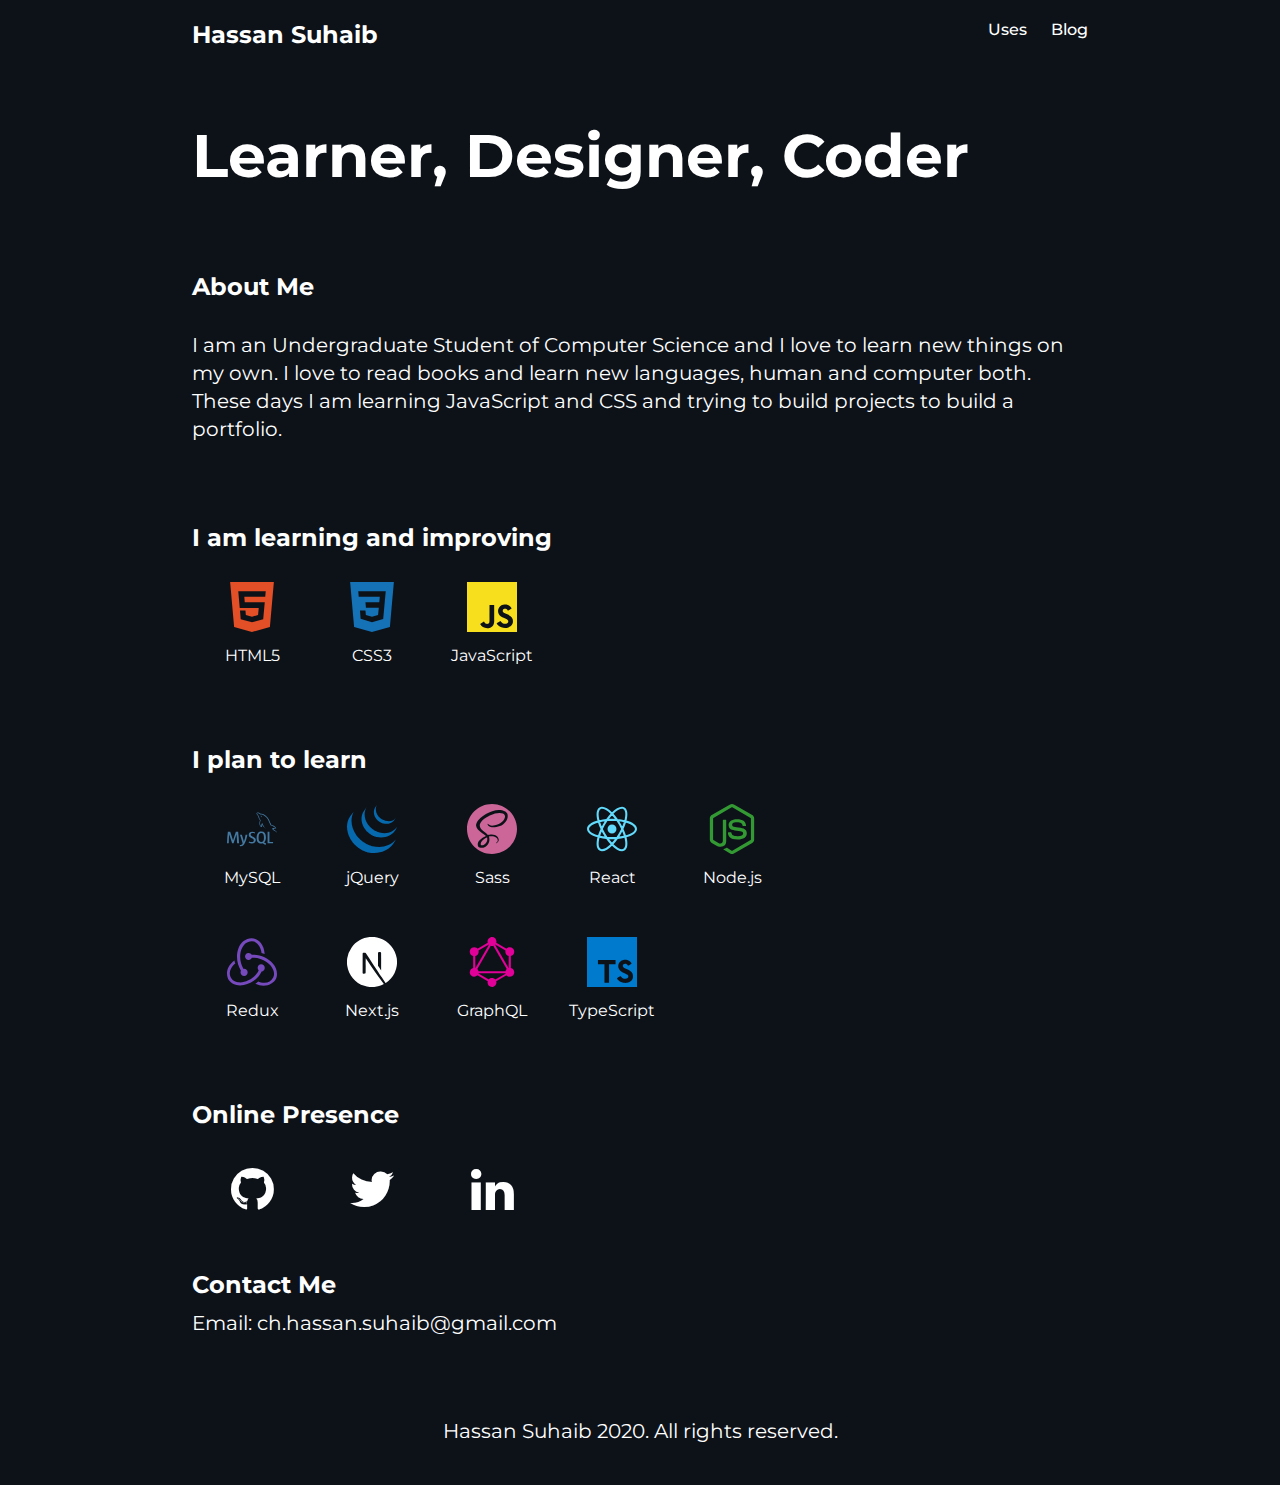
==== index.html @ 9b988c5a "Made some subtle changes" ====
<!DOCTYPE html>
<html>

<head>
    <title>Hassan Suhaib</title>
    <meta name="description" content="Hassan Suhaib is a student of CSS and JavaScript.
         He is learning new technologies to become a full-stack developer.">
    <meta name="keywords" content="CSS, JavaScript, FullStack Web Developer, React, NodeJS">
    <meta name="author" content="Hassan Suhaib">
    <meta name="viewport" content="width=device-width, initial-scale=1.0">
    <link rel="stylesheet" href="/styles/styles.css">
    <link href="https://fonts.googleapis.com/css2?family=Montserrat:wght@400;500;700&display=swap" rel="stylesheet">
    <link href="/styles/icons/css/fontello.css" rel="stylesheet">
</head>

<body>
    <div class="main-content">
        <header>
            <nav>
                <div class="site-name">
                    <h2 id="header-name"><a href="/index.html">Hassan Suhaib</a></h2>
                </div>
                <div class="nav-links">
                    <a href="/uses.html">Uses</a>
                    <a href="https://dev.to/hassansuhaib">Blog</a>
                </div>
            </nav>
            <div class="banner">
                <h1 id="heading">Learner, Designer, Coder</h1>
            </div>
        </header>

        <main>
            <section id="about-me">
                <div class="my-details">
                    <h2>About Me</h2>
                    <p id="about-para">
                        I am an Undergraduate Student of Computer Science and I love to learn new things on my own. I
                        love
                        to read books and learn
                        new languages, human and computer both. These days I am learning JavaScript
                        and CSS and trying to build projects to build a portfolio.
                    </p>
                </div>
            </section>
            <section id="technologies">
                <div class="part-I">
                    <h2>I am learning and improving</h2>
                    <div class="learning">
                        <div class="spacing-svgs">
                            <div data-icon="HTML5" style="fill: rgb(227, 79, 38);">
                                <svg role="img" viewBox="0 0 24 24" xmlns="http://www.w3.org/2000/svg">
                                    <title>HTML5 icon</title>
                                    <path
                                        d="M1.5 0h21l-1.91 21.563L11.977 24l-8.564-2.438L1.5 0zm7.031 9.75l-.232-2.718 10.059.003.23-2.622L5.412 4.41l.698 8.01h9.126l-.326 3.426-2.91.804-2.955-.81-.188-2.11H6.248l.33 4.171L12 19.351l5.379-1.443.744-8.157H8.531z">
                                    </path>
                                </svg></div>
                            <div class="stack-name">HTML5</div>
                        </div>
                        <div class="spacing-svgs">
                            <div data-icon="CSS3" style="fill: rgb(21, 114, 182);">
                                <svg role="img" viewBox="0 0 24 24" xmlns="http://www.w3.org/2000/svg">
                                    <title>CSS3 icon</title>
                                    <path
                                        d="M1.5 0h21l-1.91 21.563L11.977 24l-8.565-2.438L1.5 0zm17.09 4.413L5.41 4.41l.213 2.622 10.125.002-.255 2.716h-6.64l.24 2.573h6.182l-.366 3.523-2.91.804-2.956-.81-.188-2.11h-2.61l.29 3.855L12 19.288l5.373-1.53L18.59 4.414z">
                                    </path>
                                </svg></div>
                            <div class="stack-name">CSS3</div>
                        </div>
                        <div class="spacing-svgs">
                            <div data-icon="JavaScript" style="fill: rgb(247, 223, 30);"><svg role="img"
                                    viewBox="0 0 24 24" xmlns="http://www.w3.org/2000/svg">
                                    <title>JavaScript icon</title>
                                    <path
                                        d="M0 0h24v24H0V0zm22.034 18.276c-.175-1.095-.888-2.015-3.003-2.873-.736-.345-1.554-.585-1.797-1.14-.091-.33-.105-.51-.046-.705.15-.646.915-.84 1.515-.66.39.12.75.42.976.9 1.034-.676 1.034-.676 1.755-1.125-.27-.42-.404-.601-.586-.78-.63-.705-1.469-1.065-2.834-1.034l-.705.089c-.676.165-1.32.525-1.71 1.005-1.14 1.291-.811 3.541.569 4.471 1.365 1.02 3.361 1.244 3.616 2.205.24 1.17-.87 1.545-1.966 1.41-.811-.18-1.26-.586-1.755-1.336l-1.83 1.051c.21.48.45.689.81 1.109 1.74 1.756 6.09 1.666 6.871-1.004.029-.09.24-.705.074-1.65l.046.067zm-8.983-7.245h-2.248c0 1.938-.009 3.864-.009 5.805 0 1.232.063 2.363-.138 2.711-.33.689-1.18.601-1.566.48-.396-.196-.597-.466-.83-.855-.063-.105-.11-.196-.127-.196l-1.825 1.125c.305.63.75 1.172 1.324 1.517.855.51 2.004.675 3.207.405.783-.226 1.458-.691 1.811-1.411.51-.93.402-2.07.397-3.346.012-2.054 0-4.109 0-6.179l.004-.056z">
                                    </path>
                                </svg></div>
                            <div class="stack-name">JavaScript</div>
                        </div>
                    </div>
                </div>
                <div class="part-II">
                    <h2>I plan to learn</h2>
                    <div class="plan-to-learn">
                        <div class="spacing-svgs">
                            <div data-icon="MySQL" style="fill: rgb(68, 121, 161);">
                                <svg role="img" viewBox="0 0 24 24" xmlns="http://www.w3.org/2000/svg">
                                    <title>MySQL icon</title>
                                    <path
                                        d="M16.405 5.676c-.115 0-.193.014-.274.033v.013h.014c.054.104.146.18.214.273.054.107.1.214.154.32l.014-.015c.094-.066.14-.172.14-.333-.04-.047-.046-.094-.08-.14-.04-.067-.126-.1-.18-.153zM5.77 18.87h-.927c-.03-1.562-.123-3.03-.27-4.41h-.008l-1.41 4.41H2.45l-1.4-4.41h-.01c-.103 1.323-.168 2.793-.195 4.41H0c.055-1.966.192-3.81.41-5.53h1.15l1.335 4.064h.008L4.25 13.34h1.095c.242 2.015.384 3.86.428 5.53zm4.017-4.08c-.378 2.045-.876 3.533-1.492 4.46-.482.716-1.01 1.073-1.583 1.073-.153 0-.34-.046-.566-.138v-.494c.11.017.24.026.386.026.268 0 .483-.075.647-.222.197-.18.295-.382.295-.605 0-.155-.077-.47-.23-.944L6.23 14.79h.91l.727 2.36c.164.536.233.91.205 1.123.4-1.064.678-2.227.835-3.483h.88zM22.112 18.87h-2.63v-5.53h.885v4.85h1.745zM18.792 19.005l-1.016-.5c.09-.076.177-.158.255-.25.433-.506.648-1.258.648-2.253 0-1.83-.718-2.746-2.155-2.746-.704 0-1.254.232-1.65.697-.43.508-.646 1.256-.646 2.245 0 .972.19 1.686.574 2.14.35.41.877.615 1.583.615.264 0 .506-.033.725-.098l1.325.772.36-.622zM15.5 17.763c-.225-.36-.337-.94-.337-1.736 0-1.393.424-2.09 1.27-2.09.443 0 .77.167.977.5.224.362.336.936.336 1.723 0 1.404-.424 2.108-1.27 2.108-.445 0-.77-.167-.978-.5zM13.842 17.338c0 .47-.172.856-.516 1.156s-.803.45-1.384.45c-.543 0-1.064-.172-1.573-.515l.237-.476c.438.22.833.328 1.19.328.332 0 .593-.073.783-.22.188-.147.3-.354.3-.615 0-.33-.23-.61-.648-.845-.388-.213-1.163-.657-1.163-.657-.422-.307-.632-.636-.632-1.177 0-.45.157-.81.47-1.085.315-.278.72-.415 1.22-.415.512 0 .98.136 1.4.41l-.213.476c-.36-.152-.715-.23-1.064-.23-.283 0-.502.068-.654.206-.153.136-.248.31-.248.524 0 .328.234.61.666.85.393.215 1.187.67 1.187.67.433.305.648.63.648 1.168zM23.224 11.486c-.535-.014-.95.04-1.297.188-.1.04-.26.04-.274.167.055.053.063.14.11.214.08.134.218.313.346.407.14.11.28.216.427.31.26.16.555.255.81.416.145.094.293.213.44.313.073.05.12.14.214.172v-.02c-.046-.06-.06-.147-.105-.214-.067-.067-.134-.127-.2-.193-.194-.26-.435-.487-.695-.675-.214-.146-.682-.35-.77-.595l-.013-.014c.146-.013.32-.066.46-.106.227-.06.435-.047.67-.106.106-.027.213-.06.32-.094v-.06c-.12-.12-.21-.283-.334-.395-.34-.295-.717-.582-1.104-.823-.21-.134-.476-.22-.697-.334-.08-.04-.214-.06-.26-.127-.12-.146-.19-.34-.275-.514-.192-.368-.38-.775-.547-1.163-.12-.262-.193-.523-.34-.763-.69-1.137-1.437-1.826-2.586-2.5-.247-.14-.543-.2-.856-.274-.167-.008-.334-.02-.5-.027-.11-.047-.216-.174-.31-.235-.38-.24-1.364-.76-1.644-.072-.18.434.267.862.422 1.082.115.153.26.328.34.5.047.116.06.235.107.356.106.294.207.622.347.897.073.14.153.287.247.413.054.073.146.107.167.227-.094.136-.1.334-.154.5-.24.757-.146 1.693.194 2.25.107.166.362.534.703.393.3-.12.234-.5.32-.835.02-.08.007-.133.048-.187v.015c.094.188.188.367.274.555.206.328.566.668.867.895.16.12.287.328.487.402v-.02h-.015c-.043-.058-.1-.086-.154-.133-.12-.12-.255-.267-.35-.4-.28-.377-.527-.79-.747-1.218-.11-.21-.202-.436-.29-.643-.04-.08-.04-.2-.107-.24-.1.146-.247.273-.32.453-.127.288-.14.642-.188 1.01-.027.007-.014 0-.027.014-.214-.052-.287-.274-.367-.46-.2-.475-.233-1.238-.06-1.785.047-.14.247-.582.167-.716-.042-.127-.174-.2-.247-.303-.087-.124-.18-.285-.24-.427-.16-.374-.24-.788-.414-1.162-.08-.173-.22-.354-.334-.513-.127-.18-.267-.307-.368-.52-.033-.073-.08-.194-.027-.274.014-.054.042-.075.094-.09.088-.072.335.022.422.062.247.1.455.194.662.334.094.066.195.193.315.226h.14c.214.047.455.014.655.073.355.114.675.28.962.46.876.556 1.596 1.345 2.085 2.286.08.154.115.295.188.455.14.33.313.663.455.982.14.315.275.636.476.897.1.14.502.213.682.286.133.06.34.115.46.188.23.14.454.3.67.454.11.076.443.243.463.378z">
                                    </path>
                                </svg></div>
                            <div class="stack-name">MySQL</div>
                        </div>

                        <div class="spacing-svgs">
                            <div data-icon="jQuery" style="fill: rgb(7, 105, 173);">
                                <svg role="img" xmlns="http://www.w3.org/2000/svg" viewBox="0 0 24 24">
                                    <title>jQuery icon</title>
                                    <path
                                        d="M1.534 5.874c-2.123 3.05-1.86 7.017-.237 10.256.037.079.078.154.118.229.023.052.049.1.077.149.013.028.031.057.047.083.026.052.054.102.081.152l.157.265c.029.049.057.097.09.146.055.094.12.187.177.281.026.039.05.078.079.117a6.36 6.36 0 0 0 .31.444c.078.107.156.211.24.315.027.038.057.076.085.114l.221.269c.027.031.054.067.083.099.098.118.202.233.306.349 0 .002.003.004.005.007a3.13 3.13 0 0 0 .424.44c.08.082.16.164.245.244l.101.097c.111.104.222.208.339.308.002 0 .003.002.005.003l.057.05c.102.089.205.178.31.26l.125.105c.085.068.173.133.26.2l.136.104c.093.07.192.139.287.207.035.025.07.05.106.073l.029.023.281.185.12.08c.147.094.293.183.438.271.042.021.084.044.123.068.108.062.22.125.329.183.06.034.122.063.184.094.075.042.153.083.233.125a.324.324 0 0 1 .056.023c.033.015.064.031.096.047.12.06.245.117.375.174.024.01.05.02.076.034.144.063.288.123.437.182.034.01.07.027.105.04.135.051.274.103.411.152l.05.018c.153.052.304.102.459.15.036.01.073.023.111.033.159.048.313.105.473.136 10.26 1.87 13.242-6.169 13.242-6.169-2.505 3.262-6.95 4.122-11.16 3.165-.156-.036-.312-.086-.469-.132a13.522 13.522 0 0 1-.567-.181l-.062-.024c-.136-.046-.267-.097-.4-.148a1.613 1.613 0 0 0-.11-.041c-.147-.059-.29-.12-.432-.183-.031-.01-.057-.024-.088-.036a23.41 23.41 0 0 1-.361-.17c-.037-.016-.07-.033-.106-.052-.094-.044-.188-.094-.28-.142a3.942 3.942 0 0 1-.187-.096c-.113-.06-.226-.125-.339-.187-.034-.024-.073-.044-.112-.066a15.902 15.902 0 0 1-.438-.269 2.104 2.104 0 0 1-.118-.079 6.002 6.002 0 0 1-.312-.206c-.035-.023-.067-.048-.103-.073a9.541 9.541 0 0 1-.294-.212c-.042-.034-.087-.066-.132-.1-.088-.069-.177-.135-.265-.208l-.118-.094a10.58 10.58 0 0 1-.334-.281.258.258 0 0 0-.037-.03l-.347-.316-.1-.094c-.082-.083-.166-.163-.25-.245l-.097-.1a9.07 9.07 0 0 1-.309-.323l-.015-.016c-.106-.116-.209-.234-.313-.354-.027-.031-.052-.064-.08-.097l-.226-.277a21.248 21.248 0 0 1-.34-.448C2.16 11.786 1.315 7.386 3.184 3.777M8.121 3.305c-1.539 2.209-1.452 5.163-.254 7.499a9.1 9.1 0 0 0 .677 1.132c.23.33.484.72.792.986.107.122.223.24.344.359l.09.09c.114.11.231.218.35.325l.015.013a9.855 9.855 0 0 0 .414.342c.034.023.063.05.096.073.14.108.281.212.427.315l.015.009c.062.045.128.086.198.13.028.018.06.042.09.06.106.068.21.132.317.197.017.007.032.016.048.023.09.055.188.108.282.157.033.02.065.035.099.054.067.033.133.068.197.102l.032.014c.135.066.273.128.408.19.034.013.063.024.092.038.111.048.224.094.335.137.05.017.097.037.144.052.102.038.209.073.31.108l.14.045c.146.045.294.104.448.129 7.92 1.313 9.754-4.787 9.754-4.787-1.651 2.376-4.846 3.508-8.251 2.624a8.03 8.03 0 0 1-.448-.13c-.048-.013-.09-.028-.136-.042-.104-.036-.211-.071-.312-.109l-.144-.054c-.112-.045-.226-.087-.335-.135-.034-.015-.065-.025-.091-.04-.14-.063-.281-.125-.417-.192l-.206-.107-.119-.06c-.092-.048-.177-.098-.265-.15a.62.62 0 0 1-.062-.034c-.106-.066-.216-.13-.317-.198-.034-.019-.065-.042-.097-.062l-.208-.136c-.144-.1-.285-.208-.427-.312-.032-.029-.063-.053-.094-.079-1.497-1.177-2.678-2.786-3.238-4.608-.59-1.894-.46-4.018.559-5.742M13.66 1.384c-.908 1.332-.995 2.986-.37 4.455.664 1.56 2.022 2.785 3.604 3.365.065.025.128.046.195.07l.088.027c.092.029.185.063.28.084 4.376.844 5.56-2.247 5.879-2.701-1.042 1.496-2.789 1.855-4.932 1.334a4.844 4.844 0 0 1-.516-.16 6.344 6.344 0 0 1-.617-.254 6.521 6.521 0 0 1-1.08-.66c-1.92-1.454-3.109-4.23-1.857-6.491">
                                    </path>
                                </svg></div>
                            <div class="stack-name">jQuery</div>
                        </div>
                        <div class="spacing-svgs">
                            <div data-icon="Sass" style="fill: rgb(204, 102, 153);">
                                <svg role="img" viewBox="0 0 24 24" xmlns="http://www.w3.org/2000/svg">
                                    <title>Sass icon</title>
                                    <path
                                        d="M12 0c6.627 0 12 5.373 12 12s-5.373 12-12 12S0 18.627 0 12 5.373 0 12 0zM9.615 15.998c.175.645.156 1.248-.024 1.792l-.065.18c-.024.061-.052.12-.078.176-.14.29-.326.56-.555.81-.698.759-1.672 1.047-2.09.805-.45-.262-.226-1.335.584-2.19.871-.918 2.12-1.509 2.12-1.509v-.003l.108-.061zm9.911-10.861c-.542-2.133-4.077-2.834-7.422-1.645-1.989.707-4.144 1.818-5.693 3.267C4.568 8.48 4.275 9.98 4.396 10.607c.427 2.211 3.457 3.657 4.703 4.73v.006c-.367.18-3.056 1.529-3.686 2.925-.675 1.47.105 2.521.615 2.655 1.575.436 3.195-.36 4.065-1.649.84-1.261.766-2.881.404-3.676.496-.135 1.08-.195 1.83-.104 2.101.24 2.521 1.56 2.43 2.1-.09.539-.523.854-.674.944-.15.091-.195.12-.181.181.015.09.091.09.21.075.165-.03 1.096-.45 1.141-1.471.045-1.29-1.186-2.729-3.375-2.7-.9.016-1.471.091-1.875.256-.03-.045-.061-.075-.105-.105-1.35-1.455-3.855-2.475-3.75-4.41.03-.705.285-2.564 4.8-4.814 3.705-1.846 6.661-1.335 7.171-.21.733 1.604-1.576 4.59-5.431 5.024-1.47.165-2.235-.404-2.431-.615-.209-.225-.239-.24-.314-.194-.12.06-.045.255 0 .375.12.3.585.825 1.396 1.095.704.225 2.43.359 4.5-.45 2.324-.899 4.139-3.405 3.614-5.505l.073.067z">
                                    </path>
                                </svg></div>
                            <div class="stack-name">Sass</div>
                        </div>
                        <div class="spacing-svgs">
                            <div data-icon="React" style="fill: rgb(97, 218, 251);">
                                <svg role="img" viewBox="0 0 24 24" xmlns="http://www.w3.org/2000/svg">
                                    <title>React icon</title>
                                    <path
                                        d="M12 9.861A2.139 2.139 0 1 0 12 14.139 2.139 2.139 0 1 0 12 9.861zM6.008 16.255l-.472-.12C2.018 15.246 0 13.737 0 11.996s2.018-3.25 5.536-4.139l.472-.119.133.468a23.53 23.53 0 0 0 1.363 3.578l.101.213-.101.213a23.307 23.307 0 0 0-1.363 3.578l-.133.467zM5.317 8.95c-2.674.751-4.315 1.9-4.315 3.046 0 1.145 1.641 2.294 4.315 3.046a24.95 24.95 0 0 1 1.182-3.046A24.752 24.752 0 0 1 5.317 8.95zM17.992 16.255l-.133-.469a23.357 23.357 0 0 0-1.364-3.577l-.101-.213.101-.213a23.42 23.42 0 0 0 1.364-3.578l.133-.468.473.119c3.517.889 5.535 2.398 5.535 4.14s-2.018 3.25-5.535 4.139l-.473.12zm-.491-4.259c.48 1.039.877 2.06 1.182 3.046 2.675-.752 4.315-1.901 4.315-3.046 0-1.146-1.641-2.294-4.315-3.046a24.788 24.788 0 0 1-1.182 3.046zM5.31 8.945l-.133-.467C4.188 4.992 4.488 2.494 6 1.622c1.483-.856 3.864.155 6.359 2.716l.34.349-.34.349a23.552 23.552 0 0 0-2.422 2.967l-.135.193-.235.02a23.657 23.657 0 0 0-3.785.61l-.472.119zm1.896-6.63c-.268 0-.505.058-.705.173-.994.573-1.17 2.565-.485 5.253a25.122 25.122 0 0 1 3.233-.501 24.847 24.847 0 0 1 2.052-2.544c-1.56-1.519-3.037-2.381-4.095-2.381zM16.795 22.677c-.001 0-.001 0 0 0-1.425 0-3.255-1.073-5.154-3.023l-.34-.349.34-.349a23.53 23.53 0 0 0 2.421-2.968l.135-.193.234-.02a23.63 23.63 0 0 0 3.787-.609l.472-.119.134.468c.987 3.484.688 5.983-.824 6.854a2.38 2.38 0 0 1-1.205.308zm-4.096-3.381c1.56 1.519 3.037 2.381 4.095 2.381h.001c.267 0 .505-.058.704-.173.994-.573 1.171-2.566.485-5.254a25.02 25.02 0 0 1-3.234.501 24.674 24.674 0 0 1-2.051 2.545zM18.69 8.945l-.472-.119a23.479 23.479 0 0 0-3.787-.61l-.234-.02-.135-.193a23.414 23.414 0 0 0-2.421-2.967l-.34-.349.34-.349C14.135 1.778 16.515.767 18 1.622c1.512.872 1.812 3.37.824 6.855l-.134.468zM14.75 7.24c1.142.104 2.227.273 3.234.501.686-2.688.509-4.68-.485-5.253-.988-.571-2.845.304-4.8 2.208A24.849 24.849 0 0 1 14.75 7.24zM7.206 22.677A2.38 2.38 0 0 1 6 22.369c-1.512-.871-1.812-3.369-.823-6.854l.132-.468.472.119c1.155.291 2.429.496 3.785.609l.235.02.134.193a23.596 23.596 0 0 0 2.422 2.968l.34.349-.34.349c-1.898 1.95-3.728 3.023-5.151 3.023zm-1.19-6.427c-.686 2.688-.509 4.681.485 5.254.987.563 2.843-.305 4.8-2.208a24.998 24.998 0 0 1-2.052-2.545 24.976 24.976 0 0 1-3.233-.501zM12 16.878c-.823 0-1.669-.036-2.516-.106l-.235-.02-.135-.193a30.388 30.388 0 0 1-1.35-2.122 30.354 30.354 0 0 1-1.166-2.228l-.1-.213.1-.213a30.3 30.3 0 0 1 1.166-2.228c.414-.716.869-1.43 1.35-2.122l.135-.193.235-.02a29.785 29.785 0 0 1 5.033 0l.234.02.134.193a30.006 30.006 0 0 1 2.517 4.35l.101.213-.101.213a29.6 29.6 0 0 1-2.517 4.35l-.134.193-.234.02c-.847.07-1.694.106-2.517.106zm-2.197-1.084c1.48.111 2.914.111 4.395 0a29.006 29.006 0 0 0 2.196-3.798 28.585 28.585 0 0 0-2.197-3.798 29.031 29.031 0 0 0-4.394 0 28.477 28.477 0 0 0-2.197 3.798 29.114 29.114 0 0 0 2.197 3.798z">
                                    </path>
                                </svg></div>
                            <div class="stack-name">React</div>
                        </div>
                        <div class="spacing-svgs">
                            <div data-icon="Node.js" style="fill: rgb(51, 153, 51);">
                                <svg role="img" viewBox="0 0 24 24" xmlns="http://www.w3.org/2000/svg">
                                    <title>Node.js icon</title>
                                    <path
                                        d="M11.998,24c-0.321,0-0.641-0.084-0.922-0.247l-2.936-1.737c-0.438-0.245-0.224-0.332-0.08-0.383 c0.585-0.203,0.703-0.25,1.328-0.604c0.065-0.037,0.151-0.023,0.218,0.017l2.256,1.339c0.082,0.045,0.197,0.045,0.272,0l8.795-5.076 c0.082-0.047,0.134-0.141,0.134-0.238V6.921c0-0.099-0.053-0.192-0.137-0.242l-8.791-5.072c-0.081-0.047-0.189-0.047-0.271,0 L3.075,6.68C2.99,6.729,2.936,6.825,2.936,6.921v10.15c0,0.097,0.054,0.189,0.139,0.235l2.409,1.392 c1.307,0.654,2.108-0.116,2.108-0.89V7.787c0-0.142,0.114-0.253,0.256-0.253h1.115c0.139,0,0.255,0.112,0.255,0.253v10.021 c0,1.745-0.95,2.745-2.604,2.745c-0.508,0-0.909,0-2.026-0.551L2.28,18.675c-0.57-0.329-0.922-0.945-0.922-1.604V6.921 c0-0.659,0.353-1.275,0.922-1.603l8.795-5.082c0.557-0.315,1.296-0.315,1.848,0l8.794,5.082c0.57,0.329,0.924,0.944,0.924,1.603 v10.15c0,0.659-0.354,1.273-0.924,1.604l-8.794,5.078C12.643,23.916,12.324,24,11.998,24z M19.099,13.993 c0-1.9-1.284-2.406-3.987-2.763c-2.731-0.361-3.009-0.548-3.009-1.187c0-0.528,0.235-1.233,2.258-1.233 c1.807,0,2.473,0.389,2.747,1.607c0.024,0.115,0.129,0.199,0.247,0.199h1.141c0.071,0,0.138-0.031,0.186-0.081 c0.048-0.054,0.074-0.123,0.067-0.196c-0.177-2.098-1.571-3.076-4.388-3.076c-2.508,0-4.004,1.058-4.004,2.833 c0,1.925,1.488,2.457,3.895,2.695c2.88,0.282,3.103,0.703,3.103,1.269c0,0.983-0.789,1.402-2.642,1.402 c-2.327,0-2.839-0.584-3.011-1.742c-0.02-0.124-0.126-0.215-0.253-0.215h-1.137c-0.141,0-0.254,0.112-0.254,0.253 c0,1.482,0.806,3.248,4.655,3.248C17.501,17.007,19.099,15.91,19.099,13.993z">
                                    </path>
                                </svg></div>
                            <div class="stack-name">Node.js</div>
                        </div>
                        <div class="spacing-svgs">
                            <div data-icon="Redux" style="fill: rgb(118, 74, 188);">
                                <svg role="img" viewBox="0 0 24 24" xmlns="http://www.w3.org/2000/svg">
                                    <title>Redux icon</title>
                                    <path
                                        d="M16.633 16.504c.869-.075 1.543-.84 1.499-1.754-.046-.914-.795-1.648-1.708-1.648h-.061c-.943.031-1.678.824-1.648 1.769.03.479.226.869.494 1.153-1.048 2.038-2.621 3.536-5.004 4.795-1.603.838-3.296 1.154-4.944.929-1.378-.194-2.456-.81-3.116-1.798-.988-1.499-1.078-3.116-.255-4.734.601-1.169 1.499-2.023 2.099-2.443-.15-.389-.33-1.048-.42-1.542-4.436 3.177-3.985 7.521-2.637 9.574 1.004 1.498 3.057 2.456 5.304 2.456.599 0 1.229-.044 1.843-.194 3.896-.749 6.847-3.086 8.54-6.532l.014-.031zM21.981 12.758c-2.321-2.727-5.738-4.225-9.634-4.225h-.51c-.253-.554-.837-.899-1.497-.899h-.045c-.943 0-1.678.81-1.647 1.753.03.898.794 1.648 1.708 1.648h.074c.675-.03 1.259-.45 1.498-1.049h.555c2.309 0 4.495.674 6.488 1.992 1.527 1.004 2.622 2.322 3.236 3.896.538 1.288.509 2.547-.045 3.597-.854 1.647-2.293 2.517-4.195 2.517-1.199 0-2.367-.375-2.967-.644-.359.298-.959.793-1.394 1.093 1.318.598 2.652.943 3.94.943 2.922 0 5.093-1.647 5.918-3.236.898-1.798.824-4.824-1.469-7.416l-.014.03zM6.49 17.042c.029.899.793 1.648 1.708 1.648h.06c.959-.03 1.693-.823 1.648-1.768 0-.899-.779-1.647-1.693-1.647h-.061c-.06 0-.149 0-.225.029-1.243-2.098-1.768-4.346-1.572-6.771.119-1.828.719-3.417 1.797-4.735.899-1.124 2.592-1.679 3.746-1.708 3.236-.061 4.585 3.971 4.689 5.574l1.498.449c-.345-4.914-3.4-7.492-6.322-7.492-2.742 0-5.273 1.993-6.293 4.915-1.393 3.896-.479 7.641 1.229 10.638-.149.195-.239.539-.209.868z">
                                    </path>
                                </svg></div>
                            <div class="stack-name">Redux</div>
                        </div>
                        <div class="spacing-svgs">
                            <div data-icon="Next.js" style="fill: rgb(255, 255, 255);"><svg role="img"
                                    viewBox="0 0 24 24" xmlns="http://www.w3.org/2000/svg">
                                    <title>Next.js icon</title>
                                    <path
                                        d="M17.813 22.502c-.089.047-.084.066.005.021a.228.228 0 0 0 .07-.047c0-.016-.002-.014-.075.026zm.178-.094c-.042.033-.042.035.009.009.028-.014.052-.03.052-.035 0-.019-.012-.014-.061.026zm.117-.071c-.042.033-.042.035.009.009.028-.014.052-.03.052-.035 0-.019-.012-.014-.061.026zm.117-.07c-.042.033-.042.035.009.009.028-.014.052-.03.052-.035 0-.019-.012-.014-.061.026zm.162-.105c-.082.052-.108.087-.035.047.052-.03.136-.094.122-.096a.466.466 0 0 0-.087.049zM11.214.006c-.052.005-.216.021-.364.033-3.408.307-6.601 2.146-8.623 4.973a11.876 11.876 0 0 0-2.118 5.243c-.096.659-.108.854-.108 1.748s.012 1.088.108 1.748c.652 4.506 3.859 8.292 8.208 9.695.779.251 1.6.422 2.533.525.364.04 1.935.04 2.299 0 1.611-.178 2.977-.577 4.323-1.264.206-.106.246-.134.218-.157a231.73 231.73 0 0 1-1.954-2.62l-1.919-2.592-2.404-3.558a332.01 332.01 0 0 0-2.421-3.556c-.009-.002-.019 1.579-.023 3.509-.007 3.38-.009 3.516-.052 3.596a.424.424 0 0 1-.206.213c-.075.038-.141.045-.495.045H7.81l-.108-.068a.442.442 0 0 1-.157-.171l-.049-.106.005-4.703.007-4.705.073-.091a.637.637 0 0 1 .174-.143c.096-.047.134-.052.54-.052.479 0 .558.019.683.155a466.83 466.83 0 0 1 2.895 4.361c1.558 2.362 3.687 5.587 4.734 7.171l1.9 2.878.096-.063a12.34 12.34 0 0 0 2.465-2.163 11.94 11.94 0 0 0 2.824-6.134c.096-.659.108-.854.108-1.748s-.012-1.088-.108-1.748c-.652-4.506-3.859-8.292-8.208-9.695a12.552 12.552 0 0 0-2.498-.523c-.225-.023-1.776-.049-1.97-.03zm4.912 7.258a.471.471 0 0 1 .237.277c.019.061.023 1.365.019 4.304l-.007 4.218-.744-1.14-.746-1.14v-3.066c0-1.982.009-3.096.023-3.15a.484.484 0 0 1 .232-.296c.096-.049.131-.054.5-.054.347 0 .408.005.486.047z">
                                    </path>
                                </svg></div>
                            <div class="stack-name">Next.js</div>
                        </div>
                        <div class="spacing-svgs">
                            <div data-icon="GraphQL" style="fill: rgb(225, 0, 152);">
                                <svg role="img" viewBox="0 0 24 24" xmlns="http://www.w3.org/2000/svg">
                                    <title>GraphQL icon</title>
                                    <path
                                        d="M14.051 2.751l4.935 2.85c.816-.859 2.173-.893 3.032-.077.148.14.274.301.377.477.589 1.028.232 2.339-.796 2.928-.174.1-.361.175-.558.223v5.699c1.146.273 1.854 1.423 1.58 2.569-.048.204-.127.4-.232.581-.592 1.023-1.901 1.374-2.927.782-.196-.113-.375-.259-.526-.429l-4.905 2.832c.372 1.124-.238 2.335-1.361 2.706-.217.071-.442.108-.67.108-1.181.001-2.139-.955-2.14-2.136 0-.205.029-.41.088-.609l-4.936-2.847c-.816.854-2.171.887-3.026.07-.854-.816-.886-2.171-.07-3.026.283-.297.646-.506 1.044-.603l.001-5.699c-1.15-.276-1.858-1.433-1.581-2.584.047-.198.123-.389.224-.566.592-1.024 1.902-1.374 2.927-.782.177.101.339.228.48.377l4.938-2.85C9.613 1.612 10.26.423 11.39.088 11.587.029 11.794 0 12 0c1.181-.001 2.139.954 2.14 2.134.001.209-.03.418-.089.617zm-.515.877c-.019.021-.037.039-.058.058l6.461 11.19c.026-.009.056-.016.082-.023V9.146c-1.145-.283-1.842-1.442-1.558-2.588.006-.024.012-.049.019-.072l-4.946-2.858zm-3.015.059l-.06-.06-4.946 2.852c.327 1.135-.327 2.318-1.461 2.645-.026.008-.051.014-.076.021v5.708l.084.023 6.461-11.19-.002.001zm2.076.507c-.39.112-.803.112-1.192 0l-6.46 11.189c.294.283.502.645.6 1.041h12.911c.097-.398.307-.761.603-1.044L12.597 4.194zm.986 16.227l4.913-2.838c-.015-.047-.027-.094-.038-.142H5.542l-.021.083 4.939 2.852c.388-.404.934-.653 1.54-.653.627 0 1.19.269 1.583.698z">
                                    </path>
                                </svg></div>
                            <div class="stack-name">GraphQL</div>
                        </div>
                        <div class="spacing-svgs">
                            <div data-icon="TypeScript" style="fill: rgb(0, 122, 204);"><svg role="img"
                                    viewBox="0 0 24 24" xmlns="http://www.w3.org/2000/svg">
                                    <title>TypeScript icon</title>
                                    <path
                                        d="M0 12v12h24V0H0zm19.341-.956c.61.152 1.074.423 1.501.865.221.236.549.666.575.77.008.03-1.036.73-1.668 1.123-.023.015-.115-.084-.217-.236-.31-.45-.633-.644-1.128-.678-.728-.05-1.196.331-1.192.967a.88.88 0 0 0 .102.45c.16.331.458.53 1.39.933 1.719.74 2.454 1.227 2.911 1.92.51.773.625 2.008.278 2.926-.38.998-1.325 1.676-2.655 1.9-.411.073-1.386.062-1.828-.018-.964-.172-1.878-.648-2.442-1.273-.221-.243-.652-.88-.625-.925.011-.016.11-.077.22-.141.108-.061.511-.294.892-.515l.69-.4.145.214c.202.308.643.731.91.872.766.404 1.817.347 2.335-.118a.883.883 0 0 0 .313-.72c0-.278-.035-.4-.18-.61-.186-.266-.567-.49-1.649-.96-1.238-.533-1.771-.864-2.259-1.39a3.165 3.165 0 0 1-.659-1.2c-.091-.339-.114-1.189-.042-1.531.255-1.197 1.158-2.03 2.461-2.278.423-.08 1.406-.05 1.821.053zm-5.634 1.002l.008.983H10.59v8.876H8.38v-8.876H5.258v-.964c0-.534.011-.98.026-.99.012-.016 1.913-.024 4.217-.02l4.195.012z">
                                    </path>
                                </svg></div>
                            <div class="stack-name">TypeScript</div>
                        </div>
                    </div>
                </div>
            </section>
            <section id="social">
                <div class="follow">
                    <h2>Online Presence</h2>
                    <div class="icons-fm">
                        <a href="https://www.github.com/hassansuhaib" target="_blank"><i
                                class="icon-github-circled"></i></a>
                        <a href="https://www.twitter.com/HassanSb_" target="_blank"><i class="icon-twitter"></i></a>
                        <a href="https://www.linkedin.com/in/hassansuhaib/" target="_blank"><i
                                class="icon-linkedin"></i></a>
                    </div>

                </div>
                <div class="contact">
                    <h2>Contact Me</h2>
                    <ul>
                        <li>Email: ch.hassan.suhaib@gmail.com</li>
                    </ul>
                </div>
            </section>
        </main>

        <footer>
            <p id="footer-content">Hassan Suhaib 2020. All rights reserved.</p>
        </footer>
    </div>
</body>

</html>
---- styles/styles.css ----
/* Global Styling */

* {
    box-sizing: border-box;
    margin: 0;
    padding: 0;
    font-family: 'Montserrat', sans-serif;
    background-color: #0D1219;
    color: rgba(255, 255, 255, 1);
}

ul {
    list-style: none;
}

p, li {
    font-size: 20px;
    line-height: 1.75rem;
}

/* Navbar Styling */

body {
    display: flex;
    flex-direction: column;
}

.main-content {
    align-self: center;
    width: 70%;
}

nav {
    padding: 20px 0;
    display: flex;
    justify-content: space-between;
}

nav a {
    text-decoration: none;
}

.nav-links a {
    text-decoration: none;
    color: inherit;
    font-weight: 500;
    margin-left: 20px;
    position: relative;
}

.nav-links a::after {
    content: '';
    top: 0;
    left: 0;
    transform: translateY(10px);
    transition: transform 0.3s ease;
    opacity: 0;
    height: 100%;
    width: 100%;
    border-bottom: 2px solid rgba(255, 255, 255, 0.8);
    position: absolute;
}

.nav-links a:hover::after {
    opacity: 1;
    transform: translateY(0);
}

/* Header Styling */

#heading {
    font-size: 60px;
}

.banner {
    display: flex;
    justify-content: flex-start;
    margin-top: 50px;
}

/* Main Styling */

main {
    display: flex;
    flex-direction: column;
    justify-content: center;
}

/* All Section */

section h2 {
    margin-bottom: 10px;
}

/* Section: About Me */

#about-me {
    margin-top: 80px;
}

#about-para {
    margin-top: 30px;
}

/* Section: Technologies */

#technologies {
    margin-top: 80px;
}

.learning {
    display: flex;
    flex-wrap: wrap;
    margin-top: 30px;
}

.part-II {
    margin-top: 30px;
}

.plan-to-learn {
    display: flex;
    flex-wrap: wrap;
    margin-top: 30px;
    width: 80%;
}

svg {
    display: inline-block;
    width: 50px;
    margin: 0px auto;
}

.spacing-svgs {
    margin-bottom: 40px;
    padding: 0 10px;
    text-align: center;
    width: 120px;
}

.stack-name {
    padding: 10px 0;
}

/* Section: Social */

#social {
    margin-top: 30px;
}

.contact {
    margin-top: 50px;
}

i {
    font-size: 50px;
    padding: 0 25px;
}

.icons-fm {
    display: flex;
    flex-wrap: wrap;
    margin-top: 30px;
}

/* Footer Styling */

footer {
    text-align: center;
    padding: 40px 0;
    margin-top: 40px;
}

/* Large Laptops */

@media only screen and (max-width: 1200px) {
    .main-content {
        width: 60%;
    }
    * {
        color: red;
    }
}
---- styles/icons/css/fontello.css ----
@font-face {
  font-family: 'fontello';
  src: url('../font/fontello.eot?8138641');
  src: url('../font/fontello.eot?8138641#iefix') format('embedded-opentype'),
       url('../font/fontello.woff2?8138641') format('woff2'),
       url('../font/fontello.woff?8138641') format('woff'),
       url('../font/fontello.ttf?8138641') format('truetype'),
       url('../font/fontello.svg?8138641#fontello') format('svg');
  font-weight: normal;
  font-style: normal;
}
/* Chrome hack: SVG is rendered more smooth in Windozze. 100% magic, uncomment if you need it. */
/* Note, that will break hinting! In other OS-es font will be not as sharp as it could be */
/*
@media screen and (-webkit-min-device-pixel-ratio:0) {
  @font-face {
    font-family: 'fontello';
    src: url('../font/fontello.svg?8138641#fontello') format('svg');
  }
}
*/
 
 [class^="icon-"]:before, [class*=" icon-"]:before {
  font-family: "fontello";
  font-style: normal;
  font-weight: normal;
  speak: none;
 
  display: inline-block;
  text-decoration: inherit;
  width: 1em;
  margin-right: .2em;
  text-align: center;
  /* opacity: .8; */
 
  /* For safety - reset parent styles, that can break glyph codes*/
  font-variant: normal;
  text-transform: none;
 
  /* fix buttons height, for twitter bootstrap */
  line-height: 1em;
 
  /* Animation center compensation - margins should be symmetric */
  /* remove if not needed */
  margin-left: .2em;
 
  /* you can be more comfortable with increased icons size */
  /* font-size: 120%; */
 
  /* Font smoothing. That was taken from TWBS */
  -webkit-font-smoothing: antialiased;
  -moz-osx-font-smoothing: grayscale;
 
  /* Uncomment for 3D effect */
  /* text-shadow: 1px 1px 1px rgba(127, 127, 127, 0.3); */
}
 
.icon-twitter:before { content: '\f099'; } /* '' */
.icon-facebook:before { content: '\f09a'; } /* '' */
.icon-github-circled:before { content: '\f09b'; } /* '' */
.icon-linkedin:before { content: '\f0e1'; } /* '' */
.icon-stackoverflow:before { content: '\f16c'; } /* '' */
.icon-medium:before { content: '\f23a'; } /* '' */
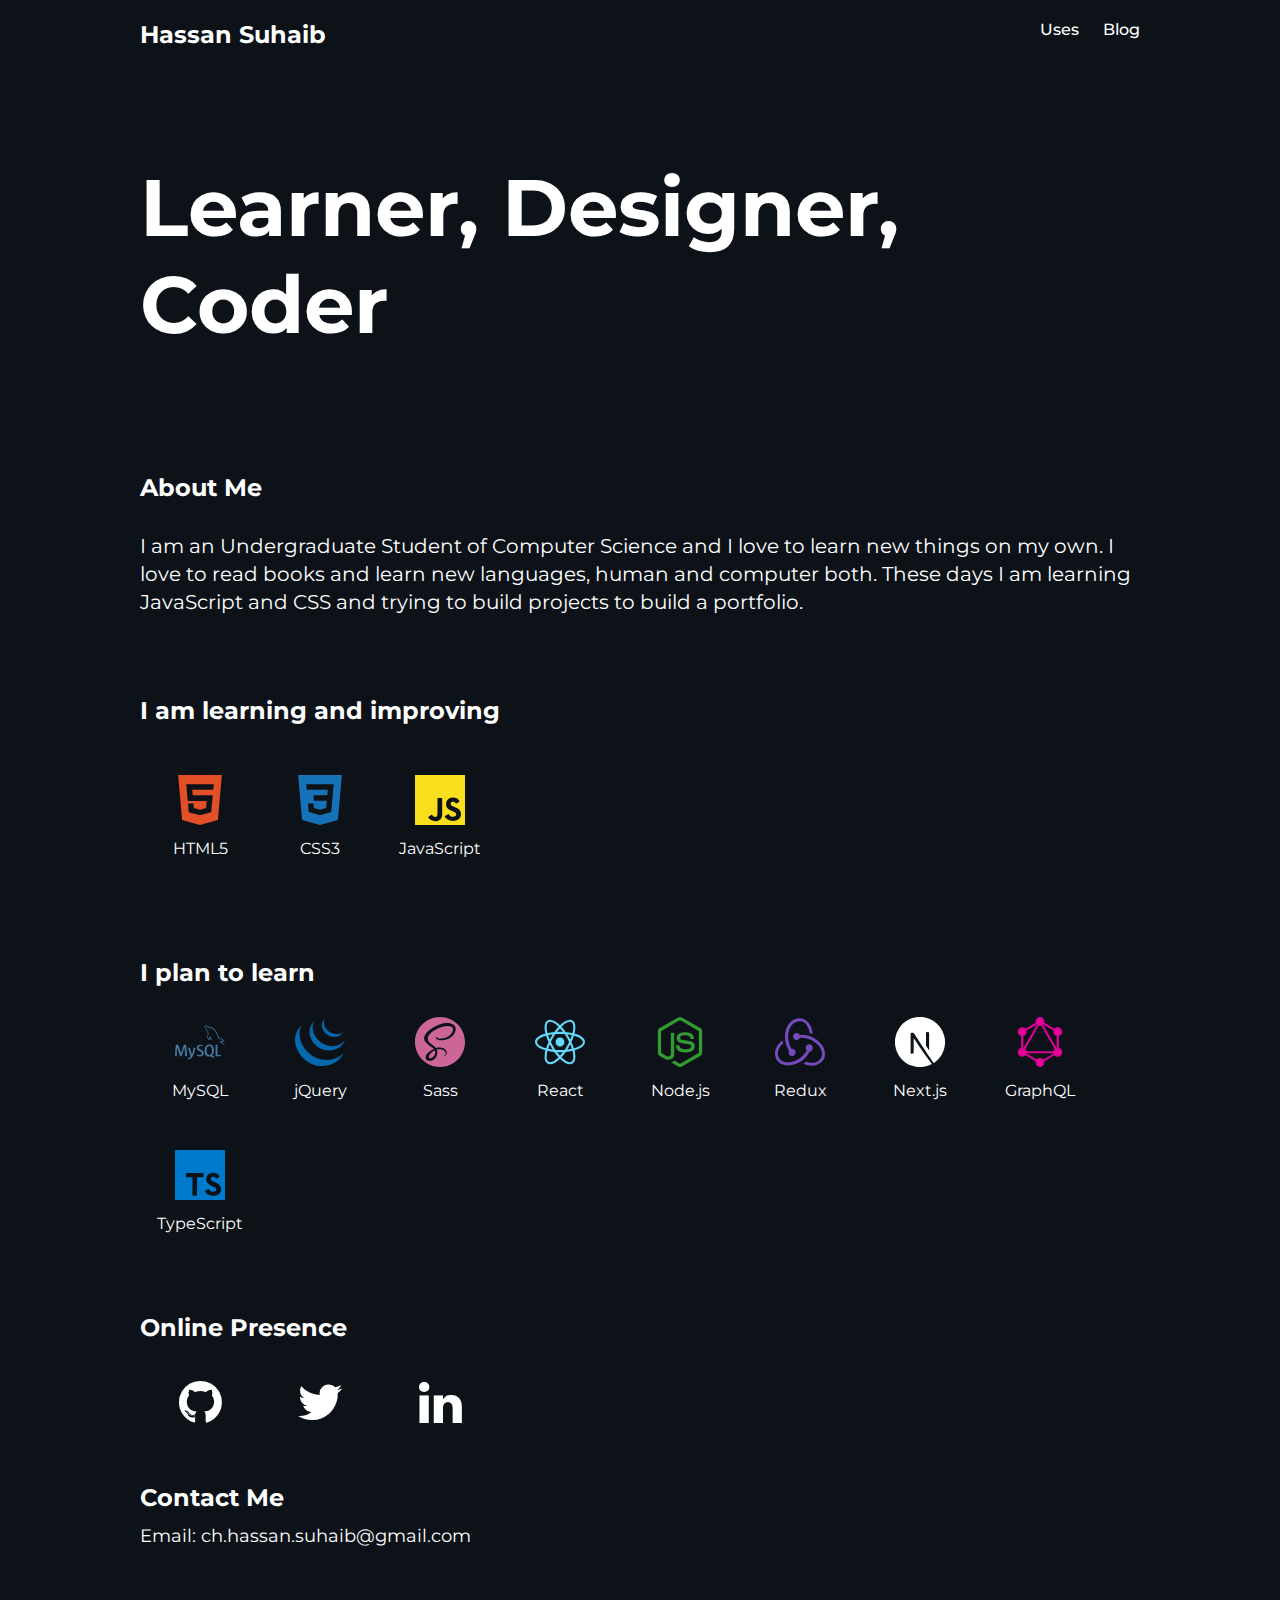
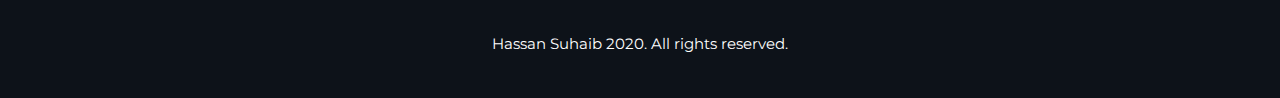
==== commit 532e1e64: "working condition" ====
--- a/index.html
+++ b/index.html
@@ -190,9 +190,7 @@
                 </div>
                 <div class="contact">
                     <h2>Contact Me</h2>
-                    <ul>
-                        <li>Email: ch.hassan.suhaib@gmail.com</li>
-                    </ul>
+                    <p id="email">Email: ch.hassan.suhaib@gmail.com</p>
                 </div>
             </section>
         </main>
--- a/styles/styles.css
+++ b/styles/styles.css
@@ -27,7 +27,7 @@
 
 .main-content {
     align-self: center;
-    width: 70%;
+    width: 1000px;
 }
 
 nav {
@@ -69,7 +69,8 @@
 /* Header Styling */
 
 #heading {
-    font-size: 60px;
+    font-size: 80px;
+    padding: 40px 0;
 }
 
 .banner {
@@ -96,6 +97,7 @@
 
 #about-me {
     margin-top: 80px;
+    width: 100%;
 }
 
 #about-para {
@@ -111,18 +113,18 @@
 .learning {
     display: flex;
     flex-wrap: wrap;
-    margin-top: 30px;
+    margin-top: 50px;
 }
 
 .part-II {
-    margin-top: 30px;
+    margin-top: 50px;
 }
 
 .plan-to-learn {
     display: flex;
     flex-wrap: wrap;
     margin-top: 30px;
-    width: 80%;
+    width: 100%;
 }
 
 svg {
@@ -163,6 +165,10 @@
     margin-top: 30px;
 }
 
+#email {
+    font-size: 18px;
+}
+
 /* Footer Styling */
 
 footer {
@@ -171,13 +177,81 @@
     margin-top: 40px;
 }
 
-/* Large Laptops */
+#footer-content {
+    font-size: 15px;
+}
+
+/* "Uses.html" specific styling */
+
+#use-heading {
+    font-size: 60px;
+}
+
+.use-top {
+    padding: 50px 0;
+}
+
+.use-content h2 {
+    font-size: 40px;
+}
+
+.use-content h3 {
+    font-size: 25px;
+}
+
+.name-item {
+    margin-top: 30px;
+}
+
+.software {
+    margin-top: 50px;
+    margin-bottom: 20px;
+}
+
+.hardware {
+    margin-top: 80px;
+    margin-bottom: 50px;
+}
 
 @media only screen and (max-width: 1200px) {
     .main-content {
-        width: 60%;
-    }
-    * {
-        color: red;
+        width: 800px;
+    }
+    #heading {
+        font-size: 60px;
+        padding: 30px 0;
+    }
+}
+
+@media only screen and (max-width: 992px) {
+    .main-content {
+        width: 600px;
+    }
+    #heading {
+        font-size: 60px;
+        padding: 20px 0;
+    }
+}
+
+@media only screen and (max-width: 768px) {
+    .main-content {
+        width: 500px;
+    }
+    #heading {
+        font-size: 40px;
+        padding: 10px 0;
+    }
+}
+
+@media only screen and (max-width: 600px) {
+    .main-content {
+        width: 90%;
+    }
+    #heading {
+        font-size: 40px;
+        padding: 0;
+    }
+    .use-content{
+        line-height: 2rem;
     }
 }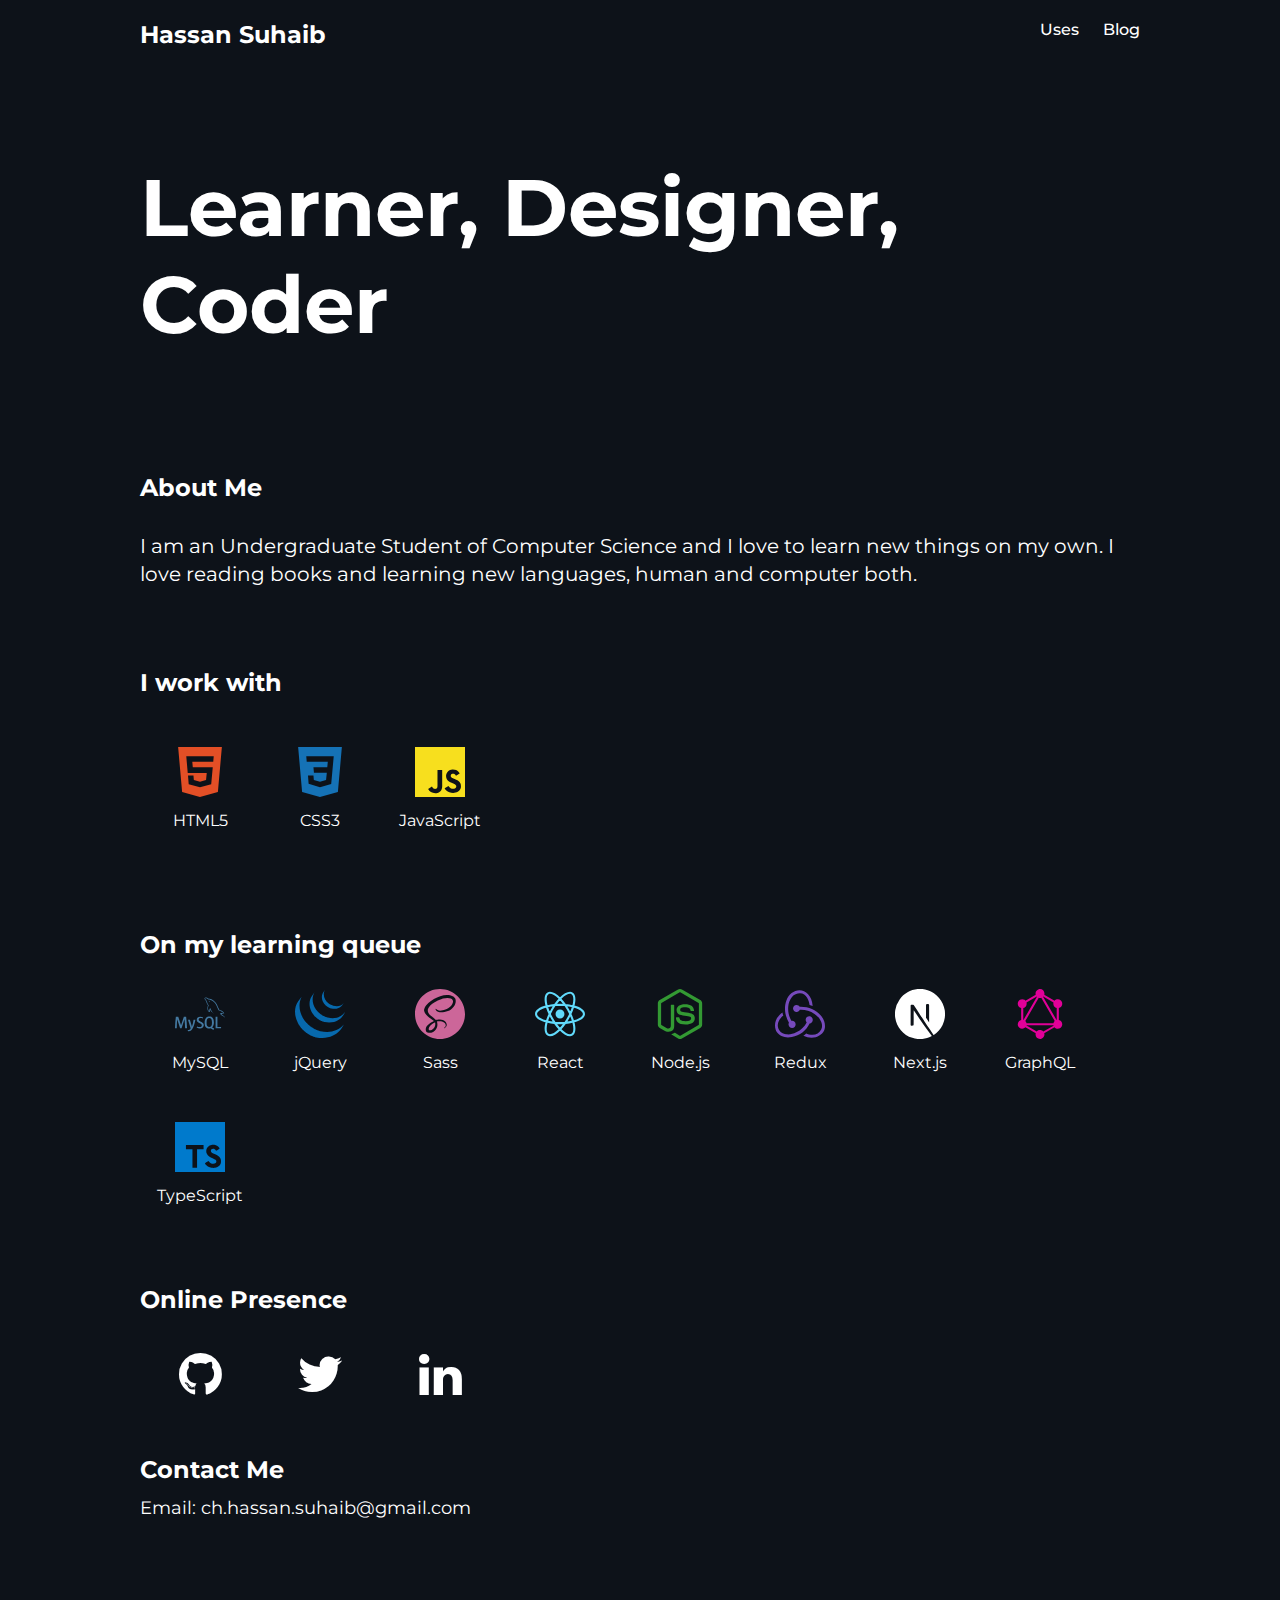
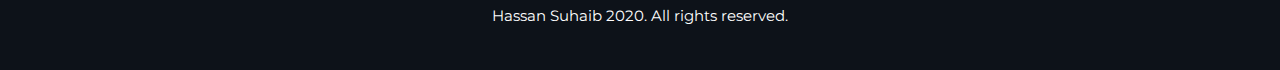
==== commit 017be7df: "Some slight changes in content" ====
--- a/index.html
+++ b/index.html
@@ -37,15 +37,14 @@
                     <p id="about-para">
                         I am an Undergraduate Student of Computer Science and I love to learn new things on my own. I
                         love
-                        to read books and learn
-                        new languages, human and computer both. These days I am learning JavaScript
-                        and CSS and trying to build projects to build a portfolio.
+                        reading books and learning
+                        new languages, human and computer both.
                     </p>
                 </div>
             </section>
             <section id="technologies">
                 <div class="part-I">
-                    <h2>I am learning and improving</h2>
+                    <h2>I work with</h2>
                     <div class="learning">
                         <div class="spacing-svgs">
                             <div data-icon="HTML5" style="fill: rgb(227, 79, 38);">
@@ -80,7 +79,7 @@
                     </div>
                 </div>
                 <div class="part-II">
-                    <h2>I plan to learn</h2>
+                    <h2>On my learning queue</h2>
                     <div class="plan-to-learn">
                         <div class="spacing-svgs">
                             <div data-icon="MySQL" style="fill: rgb(68, 121, 161);">
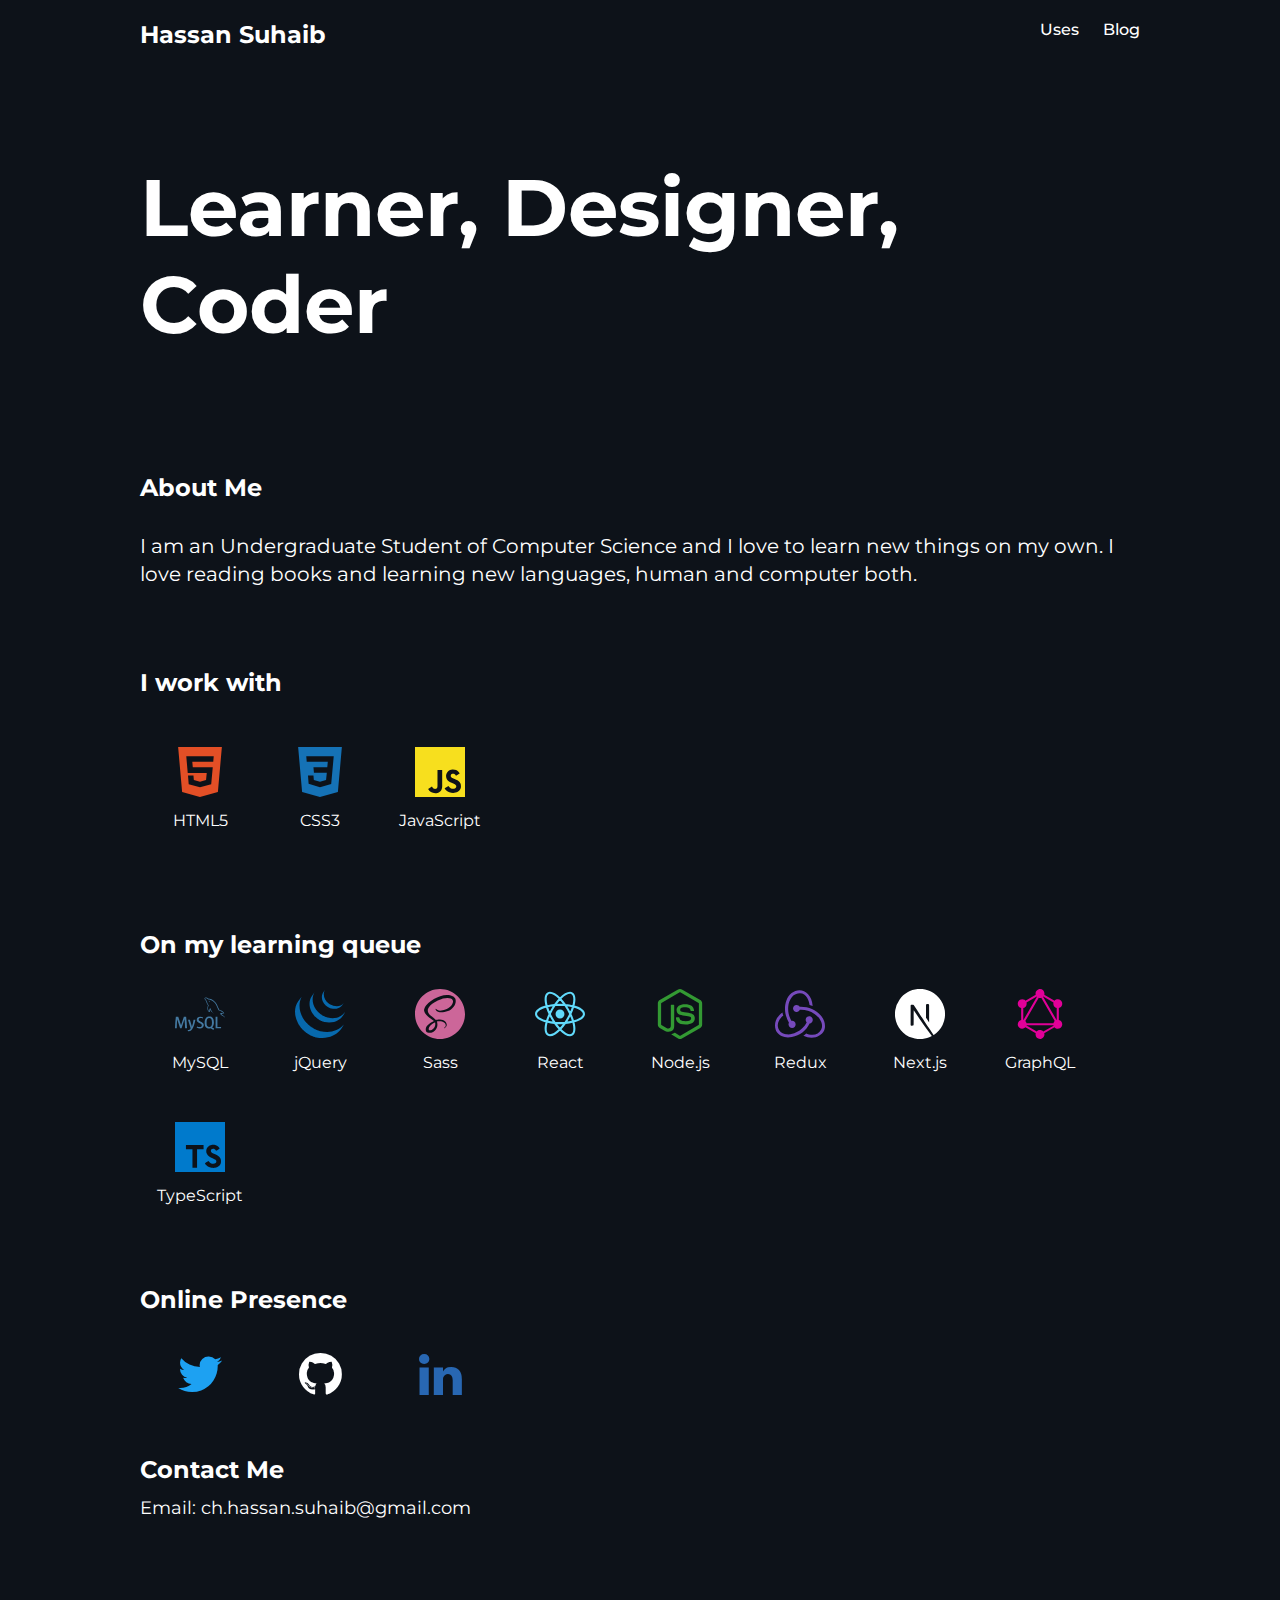
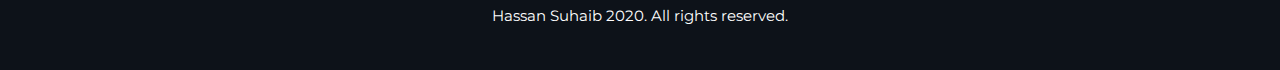
==== commit 0fe79dcf: "Added favicon" ====
--- a/index.html
+++ b/index.html
@@ -8,6 +8,7 @@
     <meta name="keywords" content="CSS, JavaScript, FullStack Web Developer, React, NodeJS">
     <meta name="author" content="Hassan Suhaib">
     <meta name="viewport" content="width=device-width, initial-scale=1.0">
+    <link rel="shortcut icon" href="https://d2fltix0v2e0sb.cloudfront.net/dev-badge.svg" type="image/x-icon">
     <link rel="stylesheet" href="/styles/styles.css">
     <link href="https://fonts.googleapis.com/css2?family=Montserrat:wght@400;500;700&display=swap" rel="stylesheet">
     <link href="/styles/icons/css/fontello.css" rel="stylesheet">
@@ -18,7 +19,7 @@
         <header>
             <nav>
                 <div class="site-name">
-                    <h2 id="header-name"><a href="/index.html">Hassan Suhaib</a></h2>
+                    <h2 id="header-name"><a href="https://www.hassansuhaib.com">Hassan Suhaib</a></h2>
                 </div>
                 <div class="nav-links">
                     <a href="/uses.html">Uses</a>
@@ -179,11 +180,12 @@
                 <div class="follow">
                     <h2>Online Presence</h2>
                     <div class="icons-fm">
-                        <a href="https://www.github.com/hassansuhaib" target="_blank"><i
-                                class="icon-github-circled"></i></a>
-                        <a href="https://www.twitter.com/HassanSb_" target="_blank"><i class="icon-twitter"></i></a>
-                        <a href="https://www.linkedin.com/in/hassansuhaib/" target="_blank"><i
-                                class="icon-linkedin"></i></a>
+                        <a href="https://www.twitter.com/HassanSb_" target="_blank"><i class="icon-twitter" id="twitter"></i></a>
+                        <a href="https://www.github.com/hassansuhaib" target="_blank"><i class="icon-github-circled"
+                                id="github"></i></a>
+                        <a href="https://www.linkedin.com/in/hassansuhaib/" target="_blank"><i class="icon-linkedin"
+                                id="linkedin"></i></a>
+                        
                     </div>
 
                 </div>
--- a/styles/styles.css
+++ b/styles/styles.css
@@ -165,6 +165,14 @@
     margin-top: 30px;
 }
 
+#twitter {
+    color: #1DA1F2;
+}
+
+#linkedin {
+    color: #2867b2;
+}
+
 #email {
     font-size: 18px;
 }
@@ -251,7 +259,7 @@
         font-size: 40px;
         padding: 0;
     }
-    .use-content{
+    .use-content {
         line-height: 2rem;
     }
 }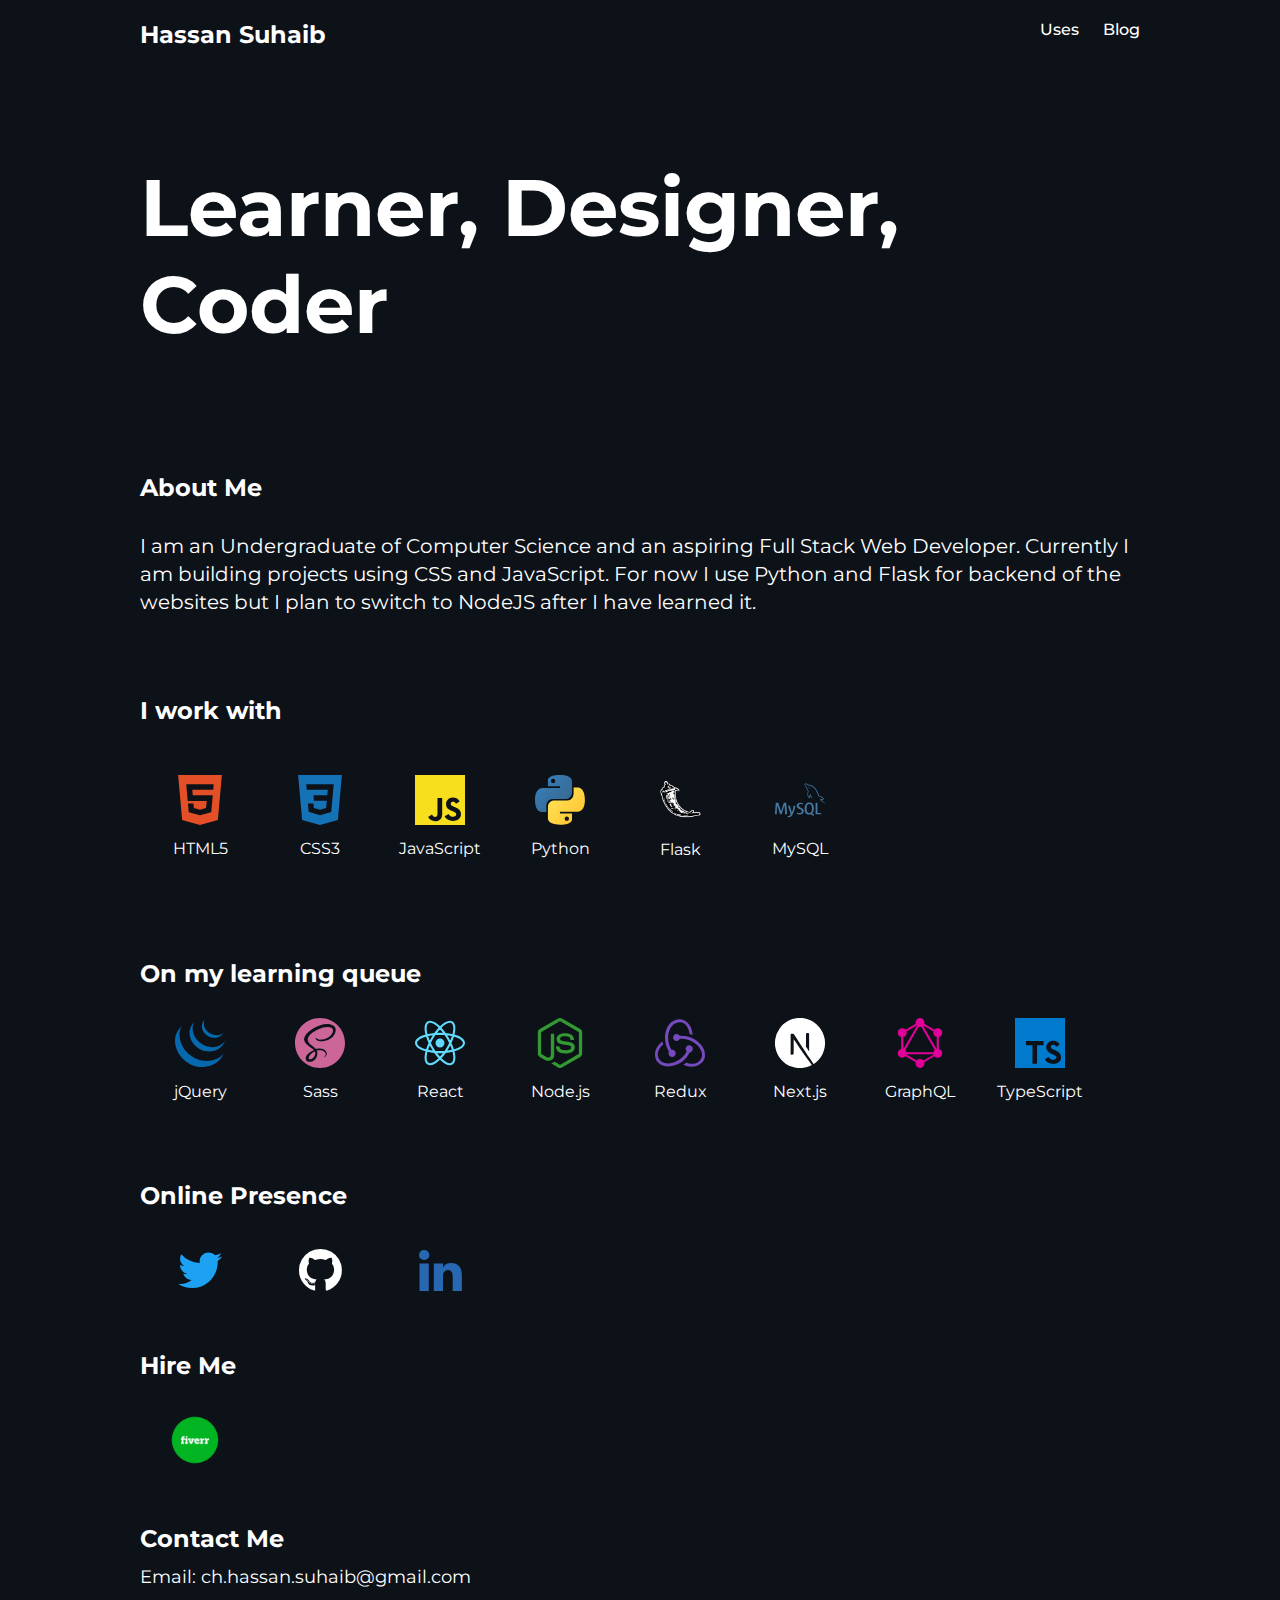
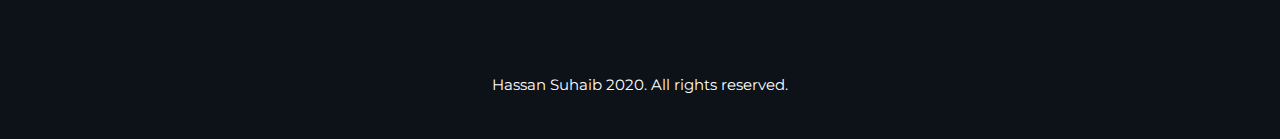
==== commit 36a23a3b: "Changes in about me, logos, fiverr" ====
--- a/index.html
+++ b/index.html
@@ -1,17 +1,27 @@
 <!DOCTYPE html>
-<html>
+<html lang="en">
 
 <head>
-    <title>Hassan Suhaib</title>
+    <title>Hassan | FullStack Web Developer</title>
+    <meta charset="utf-8">
     <meta name="description" content="Hassan Suhaib is a student of CSS and JavaScript.
          He is learning new technologies to become a full-stack developer.">
     <meta name="keywords" content="CSS, JavaScript, FullStack Web Developer, React, NodeJS">
     <meta name="author" content="Hassan Suhaib">
-    <meta name="viewport" content="width=device-width, initial-scale=1.0">
-    <link rel="shortcut icon" href="https://d2fltix0v2e0sb.cloudfront.net/dev-badge.svg" type="image/x-icon">
+    <meta name="viewport" content="width=device-width, initial-scale=1.0, shrink-to-fit=no"">
+    <link rel=" shortcut icon" href="https://d2fltix0v2e0sb.cloudfront.net/dev-badge.svg" type="image/x-icon">
     <link rel="stylesheet" href="/styles/styles.css">
     <link href="https://fonts.googleapis.com/css2?family=Montserrat:wght@400;500;700&display=swap" rel="stylesheet">
     <link href="/styles/icons/css/fontello.css" rel="stylesheet">
+    <!-- Global site tag (gtag.js) - Google Analytics -->
+    <script async src="https://www.googletagmanager.com/gtag/js?id=UA-142421408-5"></script>
+    <script>
+        window.dataLayer = window.dataLayer || [];
+        function gtag() { dataLayer.push(arguments); }
+        gtag('js', new Date());
+
+        gtag('config', 'UA-142421408-5');
+    </script>
 </head>
 
 <body>
@@ -36,10 +46,9 @@
                 <div class="my-details">
                     <h2>About Me</h2>
                     <p id="about-para">
-                        I am an Undergraduate Student of Computer Science and I love to learn new things on my own. I
-                        love
-                        reading books and learning
-                        new languages, human and computer both.
+                        I am an Undergraduate of Computer Science and an aspiring Full Stack Web Developer. Currently I am building
+                        projects using CSS and JavaScript. For now I use Python and Flask for backend of the websites but I plan to
+                        switch to NodeJS after I have learned it. 
                     </p>
                 </div>
             </section>
@@ -77,22 +86,29 @@
                                 </svg></div>
                             <div class="stack-name">JavaScript</div>
                         </div>
+                        <div class="spacing-svgs">
+                            <div data-icon="Python"><img src="/styles/icons/python-5.svg" height="50" width="50"/></div>
+                            <div class="stack-name">Python</div>
+                        </div>
+                        <div class="spacing-svgs">
+                            <div data-icon="Flask"><img src="/styles/icons/flask.png" height="51" width="51"/></div>
+                            <div class="stack-name">Flask</div>
+                        </div>
+                        <div class="spacing-svgs">
+                            <div data-icon="MySQL" style="fill: rgb(68, 121, 161);">
+                                <svg role="img" viewBox="0 0 24 24" xmlns="http://www.w3.org/2000/svg">
+                                    <title>MySQL icon</title>
+                                    <path
+                                        d="M16.405 5.676c-.115 0-.193.014-.274.033v.013h.014c.054.104.146.18.214.273.054.107.1.214.154.32l.014-.015c.094-.066.14-.172.14-.333-.04-.047-.046-.094-.08-.14-.04-.067-.126-.1-.18-.153zM5.77 18.87h-.927c-.03-1.562-.123-3.03-.27-4.41h-.008l-1.41 4.41H2.45l-1.4-4.41h-.01c-.103 1.323-.168 2.793-.195 4.41H0c.055-1.966.192-3.81.41-5.53h1.15l1.335 4.064h.008L4.25 13.34h1.095c.242 2.015.384 3.86.428 5.53zm4.017-4.08c-.378 2.045-.876 3.533-1.492 4.46-.482.716-1.01 1.073-1.583 1.073-.153 0-.34-.046-.566-.138v-.494c.11.017.24.026.386.026.268 0 .483-.075.647-.222.197-.18.295-.382.295-.605 0-.155-.077-.47-.23-.944L6.23 14.79h.91l.727 2.36c.164.536.233.91.205 1.123.4-1.064.678-2.227.835-3.483h.88zM22.112 18.87h-2.63v-5.53h.885v4.85h1.745zM18.792 19.005l-1.016-.5c.09-.076.177-.158.255-.25.433-.506.648-1.258.648-2.253 0-1.83-.718-2.746-2.155-2.746-.704 0-1.254.232-1.65.697-.43.508-.646 1.256-.646 2.245 0 .972.19 1.686.574 2.14.35.41.877.615 1.583.615.264 0 .506-.033.725-.098l1.325.772.36-.622zM15.5 17.763c-.225-.36-.337-.94-.337-1.736 0-1.393.424-2.09 1.27-2.09.443 0 .77.167.977.5.224.362.336.936.336 1.723 0 1.404-.424 2.108-1.27 2.108-.445 0-.77-.167-.978-.5zM13.842 17.338c0 .47-.172.856-.516 1.156s-.803.45-1.384.45c-.543 0-1.064-.172-1.573-.515l.237-.476c.438.22.833.328 1.19.328.332 0 .593-.073.783-.22.188-.147.3-.354.3-.615 0-.33-.23-.61-.648-.845-.388-.213-1.163-.657-1.163-.657-.422-.307-.632-.636-.632-1.177 0-.45.157-.81.47-1.085.315-.278.72-.415 1.22-.415.512 0 .98.136 1.4.41l-.213.476c-.36-.152-.715-.23-1.064-.23-.283 0-.502.068-.654.206-.153.136-.248.31-.248.524 0 .328.234.61.666.85.393.215 1.187.67 1.187.67.433.305.648.63.648 1.168zM23.224 11.486c-.535-.014-.95.04-1.297.188-.1.04-.26.04-.274.167.055.053.063.14.11.214.08.134.218.313.346.407.14.11.28.216.427.31.26.16.555.255.81.416.145.094.293.213.44.313.073.05.12.14.214.172v-.02c-.046-.06-.06-.147-.105-.214-.067-.067-.134-.127-.2-.193-.194-.26-.435-.487-.695-.675-.214-.146-.682-.35-.77-.595l-.013-.014c.146-.013.32-.066.46-.106.227-.06.435-.047.67-.106.106-.027.213-.06.32-.094v-.06c-.12-.12-.21-.283-.334-.395-.34-.295-.717-.582-1.104-.823-.21-.134-.476-.22-.697-.334-.08-.04-.214-.06-.26-.127-.12-.146-.19-.34-.275-.514-.192-.368-.38-.775-.547-1.163-.12-.262-.193-.523-.34-.763-.69-1.137-1.437-1.826-2.586-2.5-.247-.14-.543-.2-.856-.274-.167-.008-.334-.02-.5-.027-.11-.047-.216-.174-.31-.235-.38-.24-1.364-.76-1.644-.072-.18.434.267.862.422 1.082.115.153.26.328.34.5.047.116.06.235.107.356.106.294.207.622.347.897.073.14.153.287.247.413.054.073.146.107.167.227-.094.136-.1.334-.154.5-.24.757-.146 1.693.194 2.25.107.166.362.534.703.393.3-.12.234-.5.32-.835.02-.08.007-.133.048-.187v.015c.094.188.188.367.274.555.206.328.566.668.867.895.16.12.287.328.487.402v-.02h-.015c-.043-.058-.1-.086-.154-.133-.12-.12-.255-.267-.35-.4-.28-.377-.527-.79-.747-1.218-.11-.21-.202-.436-.29-.643-.04-.08-.04-.2-.107-.24-.1.146-.247.273-.32.453-.127.288-.14.642-.188 1.01-.027.007-.014 0-.027.014-.214-.052-.287-.274-.367-.46-.2-.475-.233-1.238-.06-1.785.047-.14.247-.582.167-.716-.042-.127-.174-.2-.247-.303-.087-.124-.18-.285-.24-.427-.16-.374-.24-.788-.414-1.162-.08-.173-.22-.354-.334-.513-.127-.18-.267-.307-.368-.52-.033-.073-.08-.194-.027-.274.014-.054.042-.075.094-.09.088-.072.335.022.422.062.247.1.455.194.662.334.094.066.195.193.315.226h.14c.214.047.455.014.655.073.355.114.675.28.962.46.876.556 1.596 1.345 2.085 2.286.08.154.115.295.188.455.14.33.313.663.455.982.14.315.275.636.476.897.1.14.502.213.682.286.133.06.34.115.46.188.23.14.454.3.67.454.11.076.443.243.463.378z">
+                                    </path>
+                                </svg></div>
+                            <div class="stack-name">MySQL</div>
+                        </div>
                     </div>
                 </div>
                 <div class="part-II">
                     <h2>On my learning queue</h2>
                     <div class="plan-to-learn">
-                        <div class="spacing-svgs">
-                            <div data-icon="MySQL" style="fill: rgb(68, 121, 161);">
-                                <svg role="img" viewBox="0 0 24 24" xmlns="http://www.w3.org/2000/svg">
-                                    <title>MySQL icon</title>
-                                    <path
-                                        d="M16.405 5.676c-.115 0-.193.014-.274.033v.013h.014c.054.104.146.18.214.273.054.107.1.214.154.32l.014-.015c.094-.066.14-.172.14-.333-.04-.047-.046-.094-.08-.14-.04-.067-.126-.1-.18-.153zM5.77 18.87h-.927c-.03-1.562-.123-3.03-.27-4.41h-.008l-1.41 4.41H2.45l-1.4-4.41h-.01c-.103 1.323-.168 2.793-.195 4.41H0c.055-1.966.192-3.81.41-5.53h1.15l1.335 4.064h.008L4.25 13.34h1.095c.242 2.015.384 3.86.428 5.53zm4.017-4.08c-.378 2.045-.876 3.533-1.492 4.46-.482.716-1.01 1.073-1.583 1.073-.153 0-.34-.046-.566-.138v-.494c.11.017.24.026.386.026.268 0 .483-.075.647-.222.197-.18.295-.382.295-.605 0-.155-.077-.47-.23-.944L6.23 14.79h.91l.727 2.36c.164.536.233.91.205 1.123.4-1.064.678-2.227.835-3.483h.88zM22.112 18.87h-2.63v-5.53h.885v4.85h1.745zM18.792 19.005l-1.016-.5c.09-.076.177-.158.255-.25.433-.506.648-1.258.648-2.253 0-1.83-.718-2.746-2.155-2.746-.704 0-1.254.232-1.65.697-.43.508-.646 1.256-.646 2.245 0 .972.19 1.686.574 2.14.35.41.877.615 1.583.615.264 0 .506-.033.725-.098l1.325.772.36-.622zM15.5 17.763c-.225-.36-.337-.94-.337-1.736 0-1.393.424-2.09 1.27-2.09.443 0 .77.167.977.5.224.362.336.936.336 1.723 0 1.404-.424 2.108-1.27 2.108-.445 0-.77-.167-.978-.5zM13.842 17.338c0 .47-.172.856-.516 1.156s-.803.45-1.384.45c-.543 0-1.064-.172-1.573-.515l.237-.476c.438.22.833.328 1.19.328.332 0 .593-.073.783-.22.188-.147.3-.354.3-.615 0-.33-.23-.61-.648-.845-.388-.213-1.163-.657-1.163-.657-.422-.307-.632-.636-.632-1.177 0-.45.157-.81.47-1.085.315-.278.72-.415 1.22-.415.512 0 .98.136 1.4.41l-.213.476c-.36-.152-.715-.23-1.064-.23-.283 0-.502.068-.654.206-.153.136-.248.31-.248.524 0 .328.234.61.666.85.393.215 1.187.67 1.187.67.433.305.648.63.648 1.168zM23.224 11.486c-.535-.014-.95.04-1.297.188-.1.04-.26.04-.274.167.055.053.063.14.11.214.08.134.218.313.346.407.14.11.28.216.427.31.26.16.555.255.81.416.145.094.293.213.44.313.073.05.12.14.214.172v-.02c-.046-.06-.06-.147-.105-.214-.067-.067-.134-.127-.2-.193-.194-.26-.435-.487-.695-.675-.214-.146-.682-.35-.77-.595l-.013-.014c.146-.013.32-.066.46-.106.227-.06.435-.047.67-.106.106-.027.213-.06.32-.094v-.06c-.12-.12-.21-.283-.334-.395-.34-.295-.717-.582-1.104-.823-.21-.134-.476-.22-.697-.334-.08-.04-.214-.06-.26-.127-.12-.146-.19-.34-.275-.514-.192-.368-.38-.775-.547-1.163-.12-.262-.193-.523-.34-.763-.69-1.137-1.437-1.826-2.586-2.5-.247-.14-.543-.2-.856-.274-.167-.008-.334-.02-.5-.027-.11-.047-.216-.174-.31-.235-.38-.24-1.364-.76-1.644-.072-.18.434.267.862.422 1.082.115.153.26.328.34.5.047.116.06.235.107.356.106.294.207.622.347.897.073.14.153.287.247.413.054.073.146.107.167.227-.094.136-.1.334-.154.5-.24.757-.146 1.693.194 2.25.107.166.362.534.703.393.3-.12.234-.5.32-.835.02-.08.007-.133.048-.187v.015c.094.188.188.367.274.555.206.328.566.668.867.895.16.12.287.328.487.402v-.02h-.015c-.043-.058-.1-.086-.154-.133-.12-.12-.255-.267-.35-.4-.28-.377-.527-.79-.747-1.218-.11-.21-.202-.436-.29-.643-.04-.08-.04-.2-.107-.24-.1.146-.247.273-.32.453-.127.288-.14.642-.188 1.01-.027.007-.014 0-.027.014-.214-.052-.287-.274-.367-.46-.2-.475-.233-1.238-.06-1.785.047-.14.247-.582.167-.716-.042-.127-.174-.2-.247-.303-.087-.124-.18-.285-.24-.427-.16-.374-.24-.788-.414-1.162-.08-.173-.22-.354-.334-.513-.127-.18-.267-.307-.368-.52-.033-.073-.08-.194-.027-.274.014-.054.042-.075.094-.09.088-.072.335.022.422.062.247.1.455.194.662.334.094.066.195.193.315.226h.14c.214.047.455.014.655.073.355.114.675.28.962.46.876.556 1.596 1.345 2.085 2.286.08.154.115.295.188.455.14.33.313.663.455.982.14.315.275.636.476.897.1.14.502.213.682.286.133.06.34.115.46.188.23.14.454.3.67.454.11.076.443.243.463.378z">
-                                    </path>
-                                </svg></div>
-                            <div class="stack-name">MySQL</div>
-                        </div>
-
                         <div class="spacing-svgs">
                             <div data-icon="jQuery" style="fill: rgb(7, 105, 173);">
                                 <svg role="img" xmlns="http://www.w3.org/2000/svg" viewBox="0 0 24 24">
@@ -180,14 +196,21 @@
                 <div class="follow">
                     <h2>Online Presence</h2>
                     <div class="icons-fm">
-                        <a href="https://www.twitter.com/HassanSb_" target="_blank"><i class="icon-twitter" id="twitter"></i></a>
+                        <a href="https://www.twitter.com/HassanSb_" target="_blank"><i class="icon-twitter"
+                                id="twitter"></i></a>
                         <a href="https://www.github.com/hassansuhaib" target="_blank"><i class="icon-github-circled"
                                 id="github"></i></a>
                         <a href="https://www.linkedin.com/in/hassansuhaib/" target="_blank"><i class="icon-linkedin"
                                 id="linkedin"></i></a>
-                        
-                    </div>
-
+                    </div>
+
+                </div>
+                <div class="hire">
+                    <h2>Hire Me</h2>
+                    <div class="icons-fm">
+                        <a href="https://www.fiverr.com/share/1EkNp0" target="_blank" id="fiver-logo"><img src="/styles/icons/fiverr.png" height="60" width="60"
+                                alt="Fiverr Logo"></a>
+                    </div>
                 </div>
                 <div class="contact">
                     <h2>Contact Me</h2>
--- a/styles/styles.css
+++ b/styles/styles.css
@@ -150,7 +150,7 @@
     margin-top: 30px;
 }
 
-.contact {
+.contact, .hire {
     margin-top: 50px;
 }
 
@@ -177,6 +177,9 @@
     font-size: 18px;
 }
 
+#fiver-logo {
+    padding: 0 25px;
+}
 /* Footer Styling */
 
 footer {
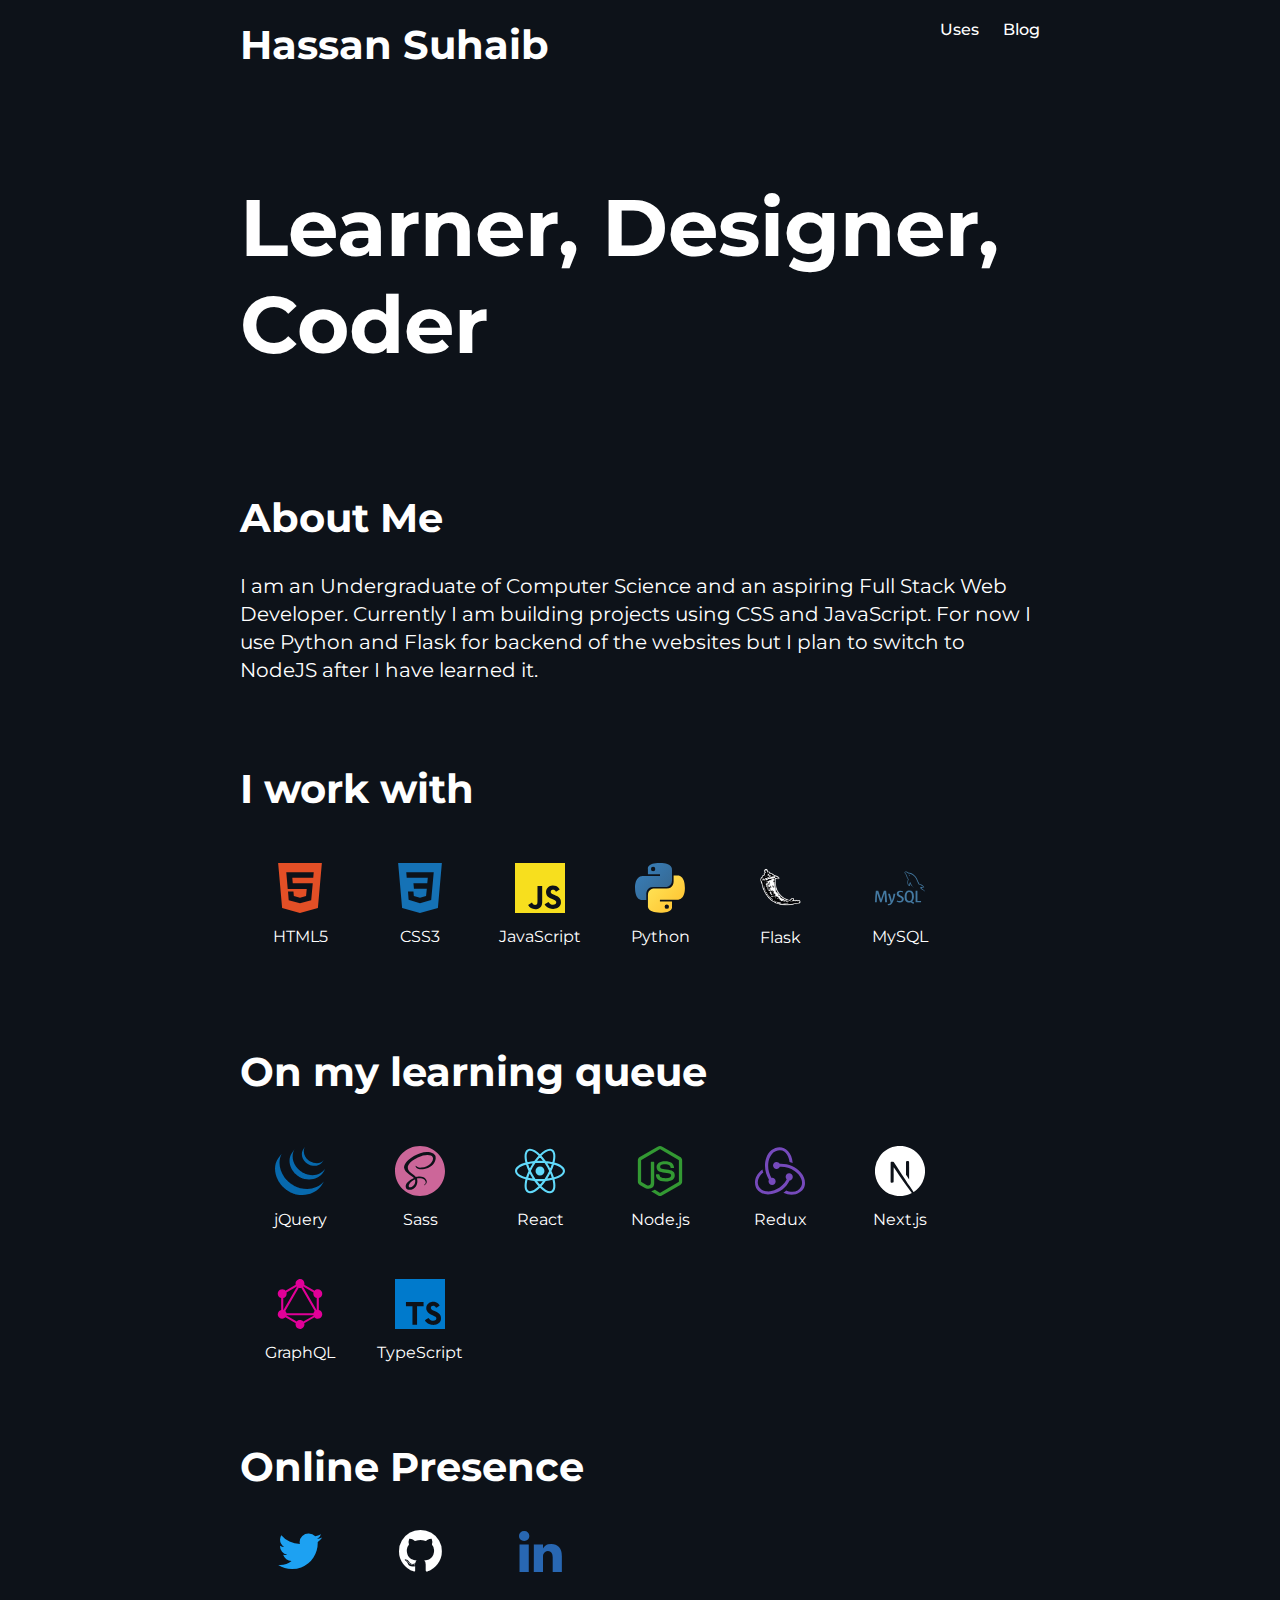
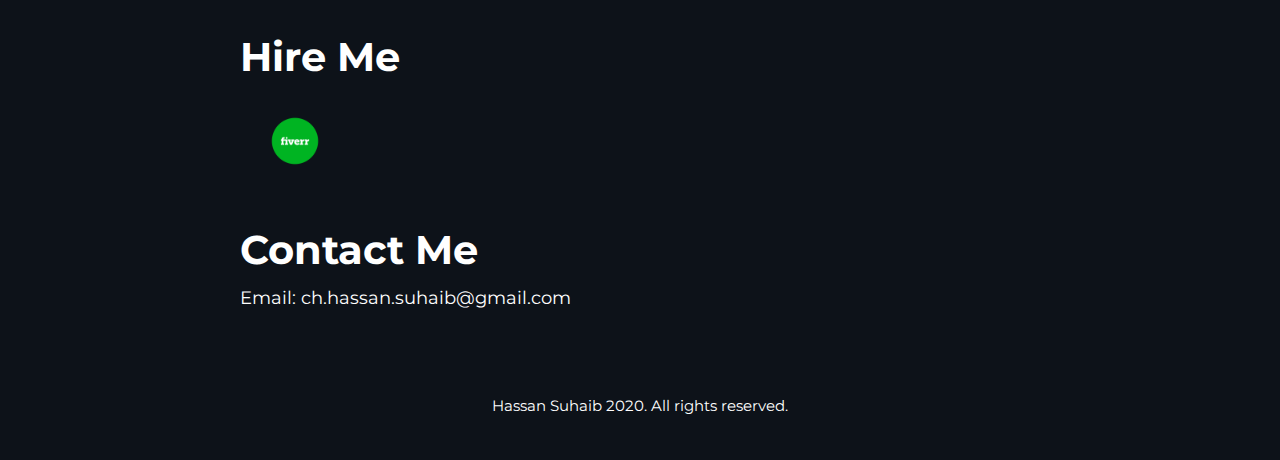
==== commit 8036d8fa: "Added blog page, width: 800px" ====
--- a/index.html
+++ b/index.html
@@ -33,7 +33,7 @@
                 </div>
                 <div class="nav-links">
                     <a href="/uses.html">Uses</a>
-                    <a href="https://dev.to/hassansuhaib">Blog</a>
+                    <a href="/blog.html">Blog</a>
                 </div>
             </nav>
             <div class="banner">
--- a/styles/styles.css
+++ b/styles/styles.css
@@ -18,6 +18,14 @@
     line-height: 1.75rem;
 }
 
+h2 {
+    font-size: 40px;
+}
+
+h3 {
+    font-size: 25px;
+}
+
 /* Navbar Styling */
 
 body {
@@ -27,7 +35,7 @@
 
 .main-content {
     align-self: center;
-    width: 1000px;
+    width: 800px;
 }
 
 nav {
@@ -66,6 +74,12 @@
     transform: translateY(0);
 }
 
+/* General Classes */
+
+.active {
+    font-weight: 700 !important;
+}
+
 /* Header Styling */
 
 #heading {
@@ -123,7 +137,7 @@
 .plan-to-learn {
     display: flex;
     flex-wrap: wrap;
-    margin-top: 30px;
+    margin-top: 50px;
     width: 100%;
 }
 
@@ -194,20 +208,12 @@
 
 /* "Uses.html" specific styling */
 
-#use-heading {
+#use-heading, #blog-heading {
     font-size: 60px;
 }
 
-.use-top {
+.use-top, .blog-top {
     padding: 50px 0;
-}
-
-.use-content h2 {
-    font-size: 40px;
-}
-
-.use-content h3 {
-    font-size: 25px;
 }
 
 .name-item {
@@ -224,6 +230,15 @@
     margin-bottom: 50px;
 }
 
+/* blog.html */
+.dev h2 {
+    margin: 50px 0;
+}
+
+.article-dev {
+    margin-top: 30px;
+}
+
 @media only screen and (max-width: 1200px) {
     .main-content {
         width: 800px;
